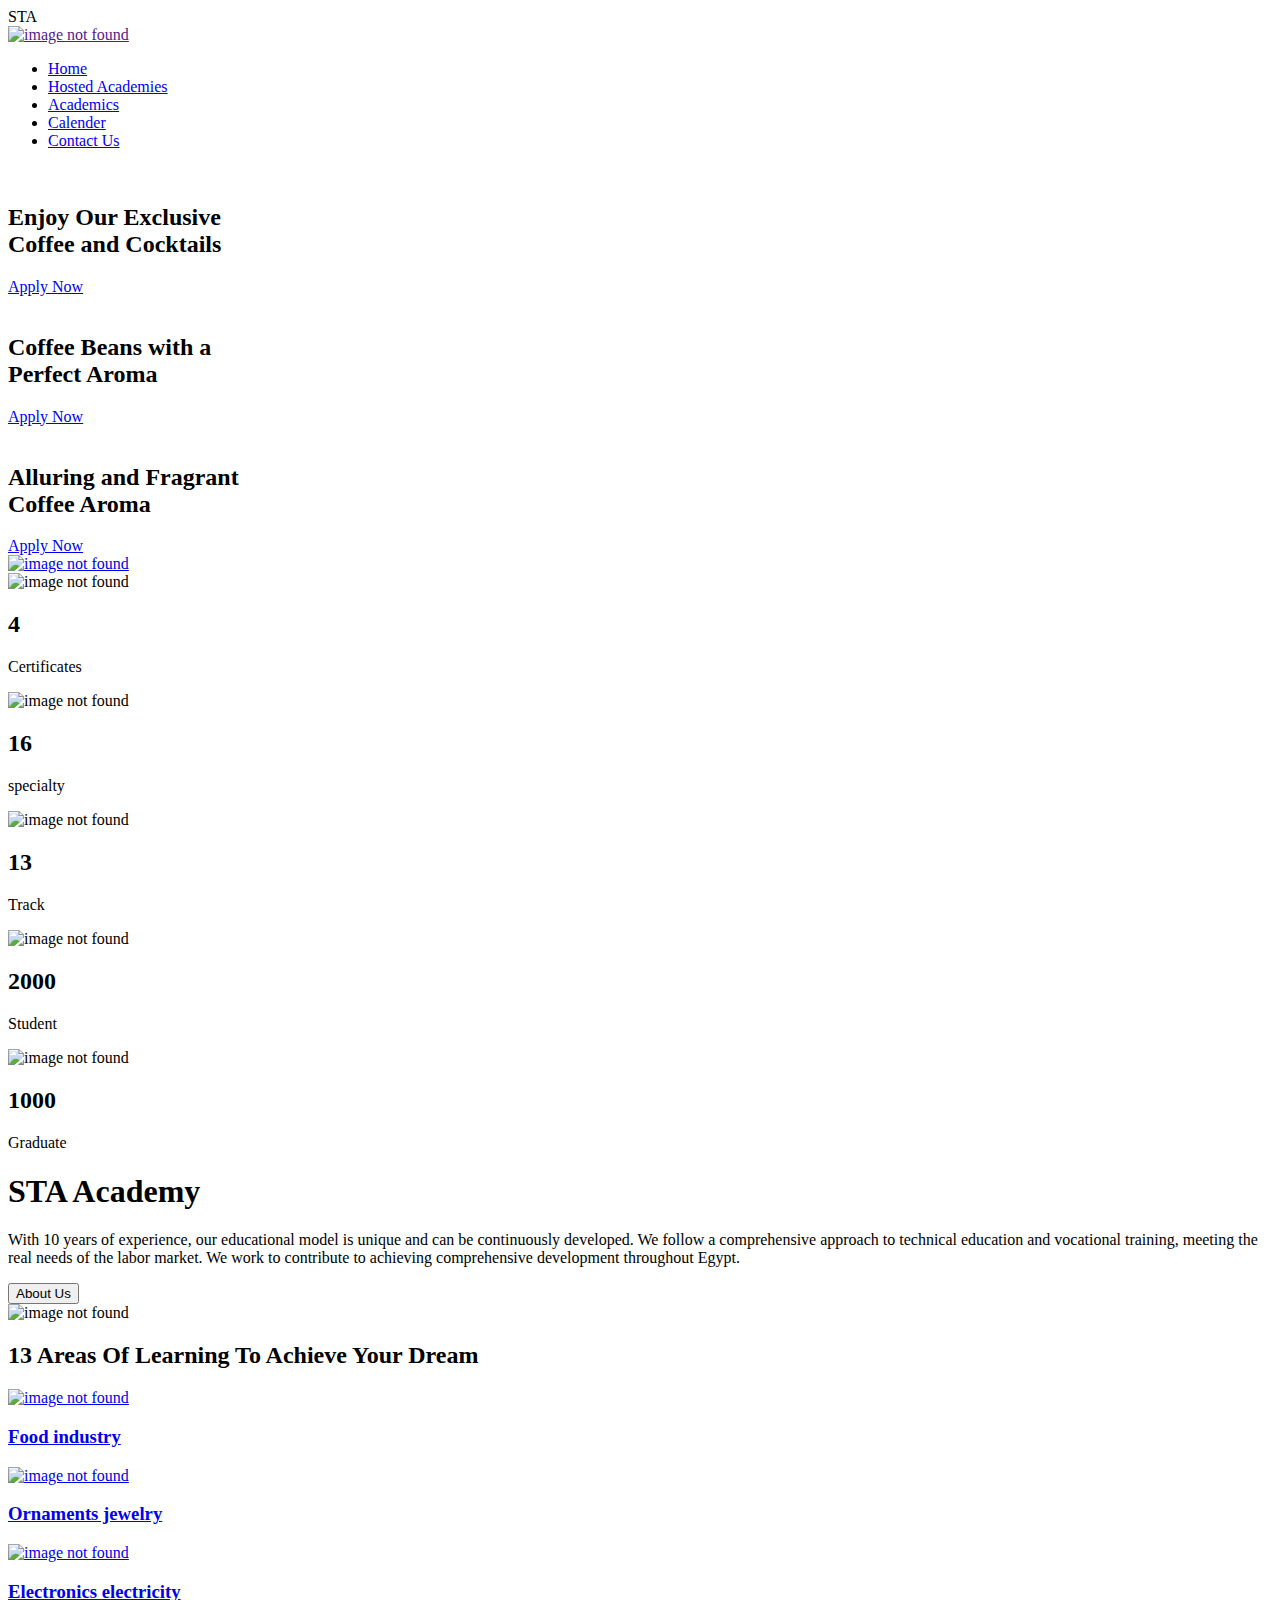
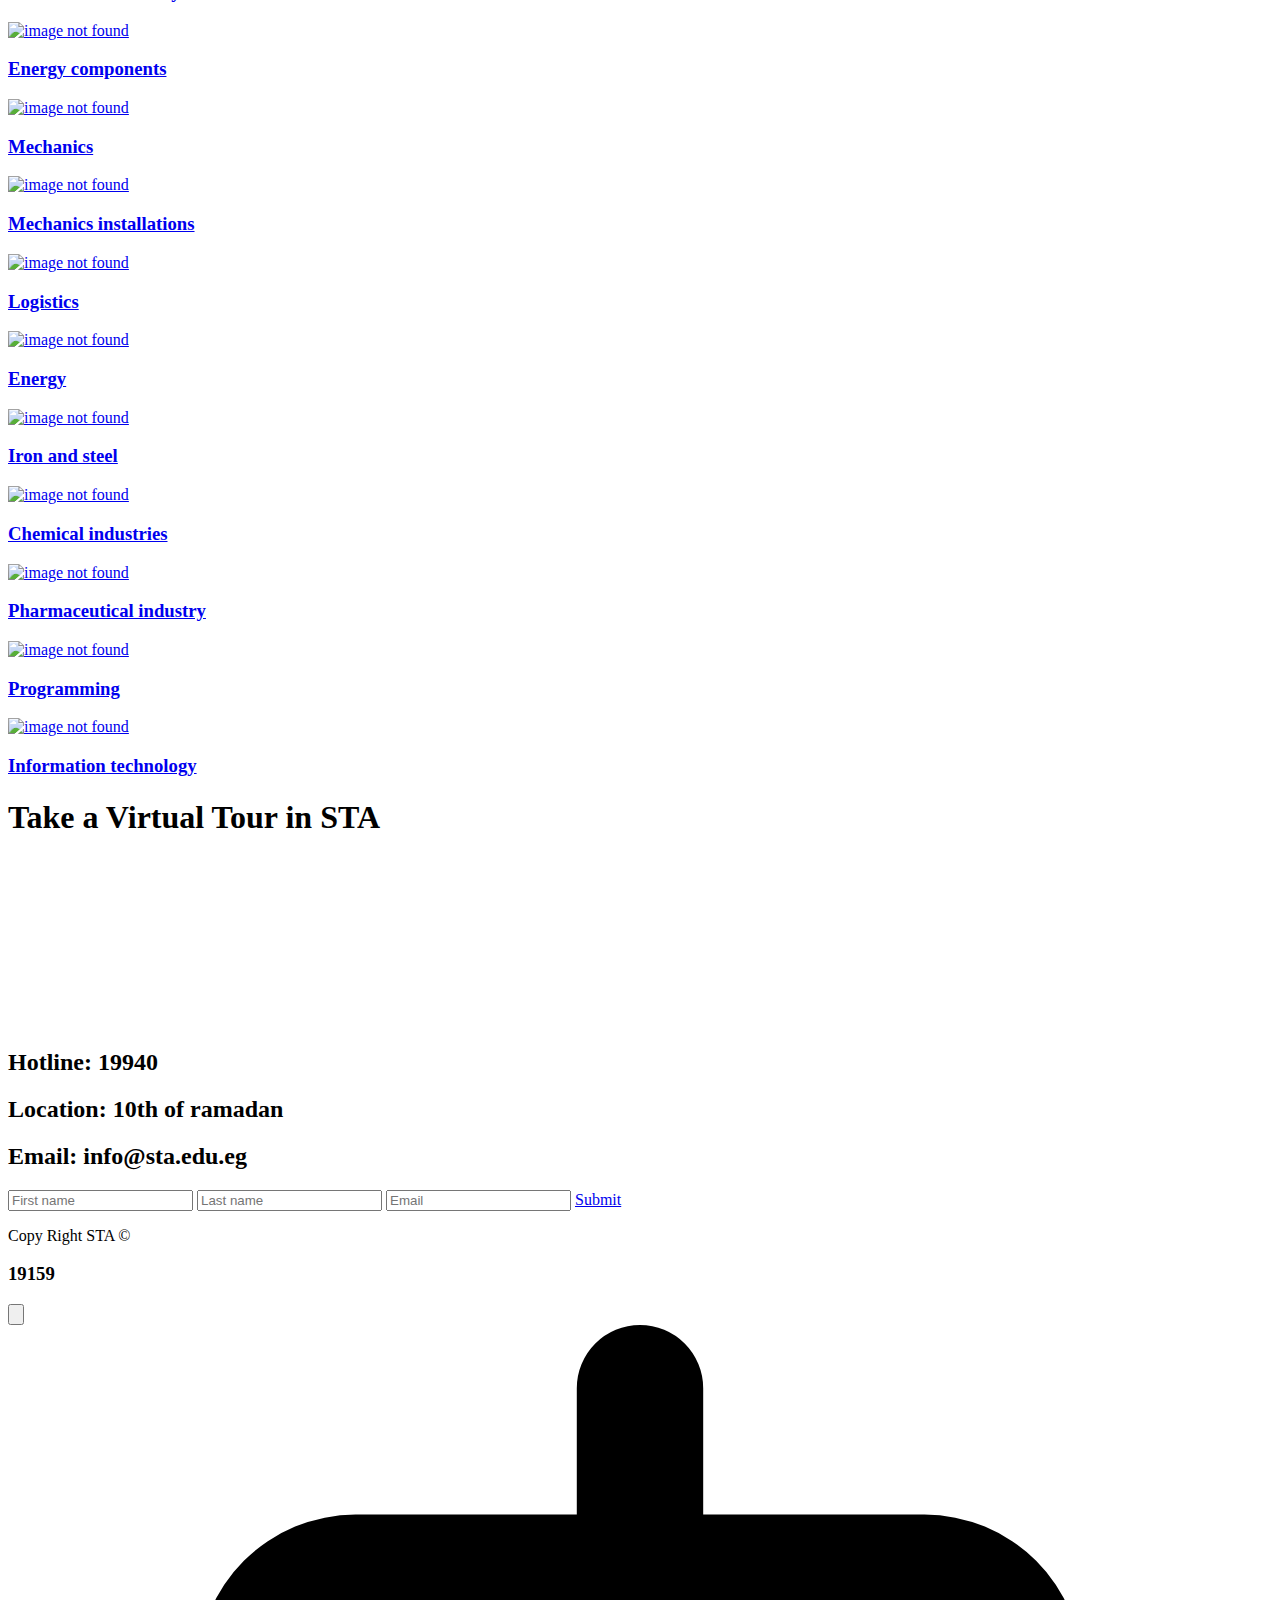
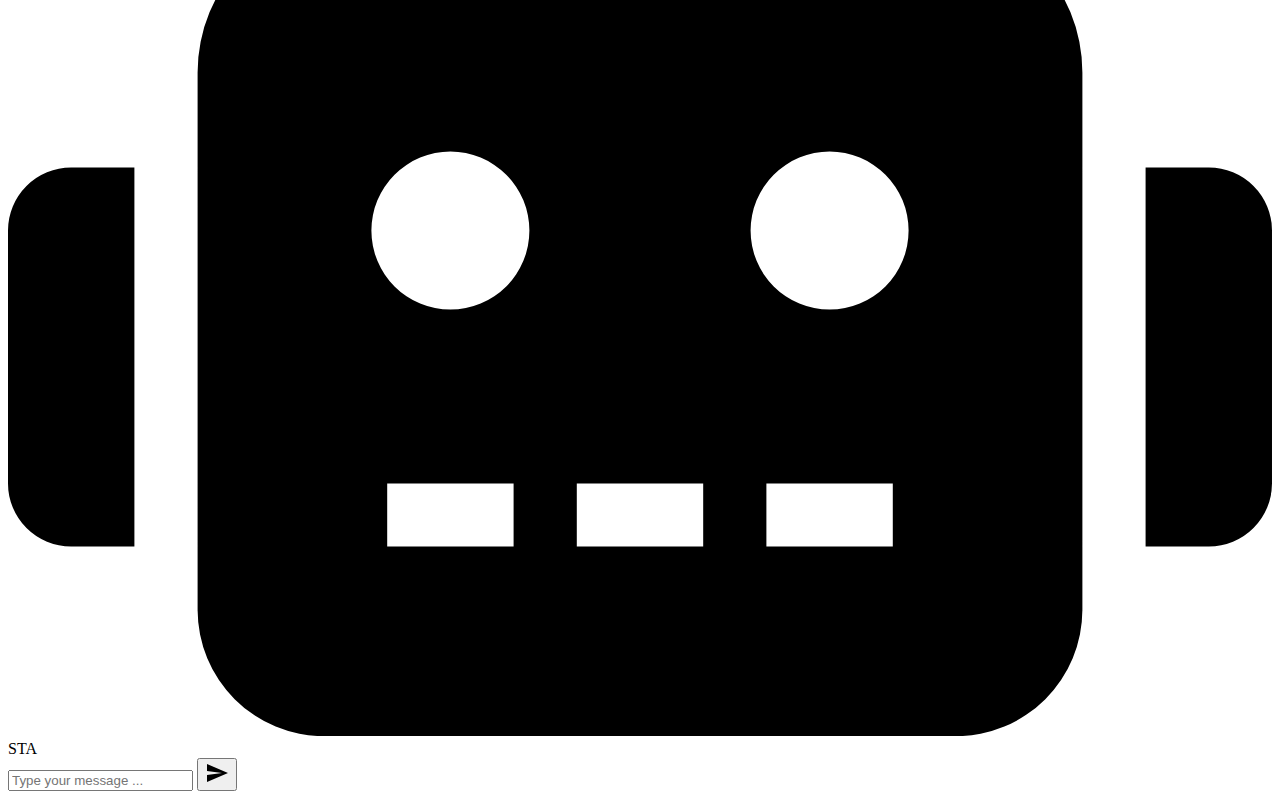
==== index.html @ 6e4a70c3 "Add files via upload" ====
<!DOCTYPE html>
<html lang="en">
  <head>
    <meta charset="UTF-8" />
    <meta name="viewport" content="width=device-width, initial-scale=1.0" />
    <title>STA | Academy</title>
    <link rel="stylesheet" href="assets/css/style.css" />
    <link
      rel="stylesheet"
      href="assets/vendor/bootstrap-icons/bootstrap-icons.css"
    />
    <link rel="stylesheet" href="assets/vendor/aos/aos.css" />
    <link rel="icon" href="assets/images/logoSTA.png" />
    <link rel="stylesheet" href="assets/css/swiper-bundle.min.css" />
    <link rel="stylesheet" href="assets/css/Home.css" />
  </head>
  <body>
    <div id="loader" class="loader">
      <div class="loader-animation">
        <div class="loader-text">STA</div>
      </div>
    </div>
    <!-- Start Nav -->
    <header>
      <div class="container">
        <nav>
          <div class="logo">
            <a href=""
              ><img src="assets/images/logo.png" alt="image not found"
            /></a>
          </div>
          <ul>
            <li><a href="index.html">Home</a></li>
            <li><a href="hostedAcademies.html">Hosted Academies</a></li>
            <li><a href="academics.html">Academics</a></li>
            <li><a href="calender.html">Calender</a></li>
            <li><a href="contact.html">Contact Us</a></li>
          </ul>
        </nav>
      </div>
    </header>
    <!-- End Nav -->

    <!-- Start Landing -->
    <section class="main swiper mySwiper" data-aos="fade-down">
      <div class="wrapper swiper-wrapper">
        <div class="slide swiper-slide" data-aos="zoom-in">
          <img
            src="assets/images/home/YouTube Video cover  .jpg"
            alt=""
            class="image"
          />
          <div class="image-data">
            <!-- <span class="text">Enjoy the finest coffee drinks.</span> -->
            <h2>
              Enjoy Our Exclusive <br />
              Coffee and Cocktails
            </h2>
            <a href="#" class="button">Apply Now</a>
          </div>
        </div>
        <div class="slide swiper-slide" data-aos="zoom-in">
          <img
            src="assets/images/home/YouTube Video cover  .jpg"
            alt=""
            class="image"
          />
          <div class="image-data">
            <!-- <span class="text">We really like what we do.</span> -->
            <h2>
              Coffee Beans with a <br />
              Perfect Aroma
            </h2>
            <a href="#" class="button">Apply Now</a>
          </div>
        </div>
        <div class="slide swiper-slide" data-aos="zoom-in">
          <img
            src="assets/images/home/YouTube Video cover  .jpg"
            alt=""
            class="image"
          />
          <div class="image-data">
            <!-- <span class="text">Making Our coffee with lover.</span> -->
            <h2>
              Alluring and Fragrant <br />
              Coffee Aroma
            </h2>
            <a href="#" class="button">Apply Now</a>
          </div>
        </div>
      </div>

      <div class="swiper-button-next nav-btn"></div>
      <div class="swiper-button-prev nav-btn"></div>
      <div class="swiper-pagination"></div>
    </section>
    <!-- End Landing -->

    <!-- Start success -->
    <div class="success">
      <div class="container">
        <div class="success-items">
          <div class="success-image" data-aos="fade-right">
            <a href="https://www.youtube.com/watch?v=7g03vifrdxI">
              <img
                src="assets/images/home/YouTube Video cover  .jpg"
                alt="image not found"
              />
              <i class="bi bi-play-circle-fill"></i>
            </a>
            
            
            
          </div>
          <div class="success-content" data-aos="fade-left">
            <div class="content">
                <img src="assets/images/home/medal.png" alt="image not found" />
                <h2 class="num ">4</h2>
                <!--- 4 -->
                <p>Certificates</p>
              </div>
              <div class="content">
                <img
                  src="assets/images/home/open-book.png"
                  alt="image not found"
                />
                <h2 class="num " data-goal="16">16</h2>
                <p>specialty</p>
              </div>
              <div class="content">
                <img
                  src="assets/images/home/industry.png"
                  alt="image not found"
                />
                <h2 class="num " data-goal="13">13</h2>
                <p>Track</p>
              </div>
              <div class="content">
                <img src="assets/images/home/student.png" alt="image not found" />
                <h2 class="num" data-goal="2000">2000</h2>
                <p>Student</p>
              </div>
              <div class="content">
                <img
                  src="assets/images/home/graduate.png"
                  alt="image not found"
                />
                <h2 class="num" data-goal="1000">1000</h2>
                <p>Graduate</p>
              </div>
          </div>
        </div>
      </div>
    </div>
    <!-- End success -->

    <!-- Start About -->
    <div class="about">
      <div class="container">
        <div class="about-items">
          <div class="about-content" data-aos="fade-right">
            <h1><span>STA </span>Academy</h1>
            <p>
              With 10 years of experience, our educational model is unique and
              can be continuously developed. We follow a comprehensive approach
              to technical education and vocational training, meeting the real
              needs of the labor market. We work to contribute to achieving
              comprehensive development throughout Egypt.
            </p>
            <button>About Us</button>
          </div>
          <img data-aos="fade-left" src="assets/images/home/about-image.jpg" alt="image not found" />
        </div>
      </div>
    </div>
    <!-- End About -->

    <!-- Start fields -->
    <div class="fields">
      <!-- <div class="heading"><h2>All you need to know about STA academics</h2></div> -->
      <h2>13 Areas Of Learning To Achieve Your Dream</h2>
      <div class="container">
        <div class="fields-content">
          <a class="link" href="departments.html" onclick="localStorage.setItem('Section','d01')">
            <div class="cards" id="01" data-aos="flip-left">
              <div class="image">
                <img src="assets/images/home/food.png" alt="image not found" />
              </div>
              <h3>Food industry</h3>
            </div>
          </a>
          <a class="link" href="departments.html" onclick="localStorage.setItem('Section','d02')">
            <div class="cards" data-aos="flip-up">
              <div class="image">
                <img src="assets/images/home/Jew.png" alt="image not found" />
              </div>
              <h3>Ornaments jewelry</h3>
            </div>
          </a>
          <a class="link" href="departments.html" onclick="localStorage.setItem('Section','d03')">
            <div class="cards" data-aos="flip-right">
              <div class="image">
                <img
                  src="assets/images/home/Electronic.png"
                  alt="image not found"
                />
              </div>
              <h3>Electronics electricity</h3>
            </div>
          </a>
          <a class="link" href="departments.html" onclick="localStorage.setItem('Section','d04')">
            <div class="cards" data-aos="flip-left">
              <div class="image">
                <img src="assets/images/home/Layer.png" alt="image not found" />
              </div>
              <h3>Energy components</h3>
            </div>
          </a>
          <a class="link" href="departments.html" onclick="localStorage.setItem('Section','d05')">
            <div class="cards" data-aos="flip-up">
              <div class="image">
                <img src="assets/images/home/mech.png" alt="image not found" />
              </div>
              <h3>Mechanics</h3>
            </div>
          </a>
          <a class="link" href="departments.html" onclick="localStorage.setItem('Section','d06')">
            <div class="cards" data-aos="flip-right">
              <div class="image">
                <img
                  src="assets/images/home/layer2.png"
                  alt="image not found"
                />
              </div>
              <h3>Mechanics installations</h3>
            </div>
          </a>
          <a class="link" href="departments.html" onclick="localStorage.setItem('Section','d07')">
            <div class="cards" data-aos="flip-left">
              <div class="image">
                <img
                  src="assets/images/home/Logistics.png"
                  alt="image not found"
                />
              </div>
              <h3>Logistics</h3>
            </div>
          </a>
          <a class="link" href="departments.html" onclick="localStorage.setItem('Section','d08')">
            <div class="cards" data-aos="flip-up">
              <div class="image">
                <img src="assets/images/home/Power.png" alt="image not found" />
              </div>
              <h3>Energy</h3>
            </div>
          </a>
          <a class="link" href="departments.html" onclick="localStorage.setItem('Section','d09')">
            <div class="cards" data-aos="flip-right">
              <div class="image">
                <img src="assets/images/home/steel.png" alt="image not found" />
              </div>
              <h3>Iron and steel</h3>
            </div>
          </a>
          <a class="link" href="departments.html" onclick="localStorage.setItem('Section','d10')">
            <div class="cards" data-aos="flip-left">
              <div class="image">
                <img src="assets/images/home/Chim.png" alt="image not found" />
              </div>
              <h3>Chemical industries</h3>
            </div>
          </a>
          <a class="link" href="departments.html" onclick="localStorage.setItem('Section','d11')">
            <div class="cards" data-aos="flip-up">
              <div class="image">
                <img src="assets/images/home/pharm.png" alt="image not found" />
              </div>
              <h3>Pharmaceutical industry</h3>
            </div>
          </a>
          <a class="link" href="departments.html" onclick="localStorage.setItem('Section','d12')">
            <div class="cards" data-aos="flip-right">
              <div class="image">
                <img
                  src="assets/images/home/Software.png"
                  alt="image not found"
                />
              </div>
              <h3>Programming</h3>
            </div>
          </a>
          <a class="link" href="departments.html" onclick="localStorage.setItem('Section','d13')">
            <div class="cards" data-aos="flip-up">
              <div class="image">
                <img src="assets/images/home/IT.png" alt="image not found" />
              </div>
              <h3>Information technology</h3>
            </div>
          </a>
        </div>
      </div>
    </div>
    <!-- End fields -->

    <!-- Start Virtual Tour -->
    <div class="vt" data-aos="zoom-in">
      <h1>Take a Virtual Tour in <span>STA </span></h1>
      <iframe src="https://stavirtualtour.netlify.app" frameborder="0"></iframe>
    </div>
    <!-- End Virtual Tour -->

    <!-- Footer -->
    <footer>
      <!-- Start Footer -->
      <div class="start-footer">
        <div class="footer-logo">
          <img src="assets/images/logo.png" alt="" />
        </div>
        <div class="footer-details">
          <div class="phone">
            <i class="fa-solid fa-phone"></i>
            <h2><b>Hotline:</b> 19940</h2>
          </div>
          <div class="location">
            <i class="fa-solid fa-location-dot"></i>
            <h2><b>Location:</b> 10th of ramadan</h2>
          </div>
          <div class="Email">
            <i class="fa-solid fa-envelope"></i>
            <h2><b>Email:</b> info@sta.edu.eg</h2>
          </div>
        </div>
        <!-------------------- -->
        <div class="footer-contact">
          <input type="text" placeholder="First name" />
          <input type="text" placeholder="Last name" />
          <input type="text" placeholder="Email" />
          <a href="#">Submit</a>
        </div>
      </div>
      <!-- End OF Footer -->
      <div class="end-footer">
        <div class="sub-footer">
          <div class="footer-social">
            <i class="fa-brands fa-facebook"></i>
            <i class="fa-brands fa-instagram"></i>
          </div>
          <p>Copy Right STA ©</p>
          <div class="footer-phone">
            <h3>19159</h3>
            <i class="fa-solid fa-phone"></i>
          </div>
        </div>
      </div>
      <!-- Footer -->
    </footer>
    
    
    <!-- Chatbot -->
    <div id="chatbot" class="main-card collapsed">
        <button id="chatbot_toggle">
          <svg xmlns="http://www.w3.org/2000/svg"  viewBox="0 0 24 24" fill="currentColor"><path d="M0 0h24v24H0V0z" fill="none"/><path d="M15 4v7H5.17l-.59.59-.58.58V4h11m1-2H3c-.55 0-1 .45-1 1v14l4-4h10c.55 0 1-.45 1-1V3c0-.55-.45-1-1-1zm5 4h-2v9H6v2c0 .55.45 1 1 1h11l4 4V7c0-.55-.45-1-1-1z"/></svg>
            <svg xmlns="http://www.w3.org/2000/svg" viewBox="0 0 24 24" fill="currentColor" style="display:none"><path d="M0 0h24v24H0V0z" fill="none"/><path d="M19 6.41L17.59 5 12 10.59 6.41 5 5 6.41 10.59 12 5 17.59 6.41 19 12 13.41 17.59 19 19 17.59 13.41 12 19 6.41z"/></svg>
      </svg>
        </button>
        <div class="main-title">
          <div>
            <svg viewBox="0 0 640 512" title="robot">
              <path fill="currentColor" d="M32,224H64V416H32A31.96166,31.96166,0,0,1,0,384V256A31.96166,31.96166,0,0,1,32,224Zm512-48V448a64.06328,64.06328,0,0,1-64,64H160a64.06328,64.06328,0,0,1-64-64V176a79.974,79.974,0,0,1,80-80H288V32a32,32,0,0,1,64,0V96H464A79.974,79.974,0,0,1,544,176ZM264,256a40,40,0,1,0-40,40A39.997,39.997,0,0,0,264,256Zm-8,128H192v32h64Zm96,0H288v32h64ZM456,256a40,40,0,1,0-40,40A39.997,39.997,0,0,0,456,256Zm-8,128H384v32h64ZM640,256V384a31.96166,31.96166,0,0,1-32,32H576V224h32A31.96166,31.96166,0,0,1,640,256Z" />
            </svg>
          </div>
          <span>STA</span>
      
        </div>
        <div class="chat-area" id="message-box">
        </div>
        <div class="line"></div>
        <div class="input-div">
          <input class="input-message" name="message" type="text" id="message" placeholder="Type your message ..." />
          <button class="input-send" onclick="send()">
            <svg style="width:24px;height:24px">
              <path d="M2,21L23,12L2,3V10L17,12L2,14V21Z" />
            </svg>
          </button>
        </div>
      </div>
      <!-- Chatbot -->




    <!-- Swiper JS -->
    <script src="assets/js/swiper-bundle.min.js"></script>
    <!-- Call JS -->
    <script src="assets/vendor/aos/aos.js"></script>
    <script src="assets/js/main.js"></script>
    <script src="assets/js/Home.js"></script>
    <!-- Call JS -->
  </body>
</html>
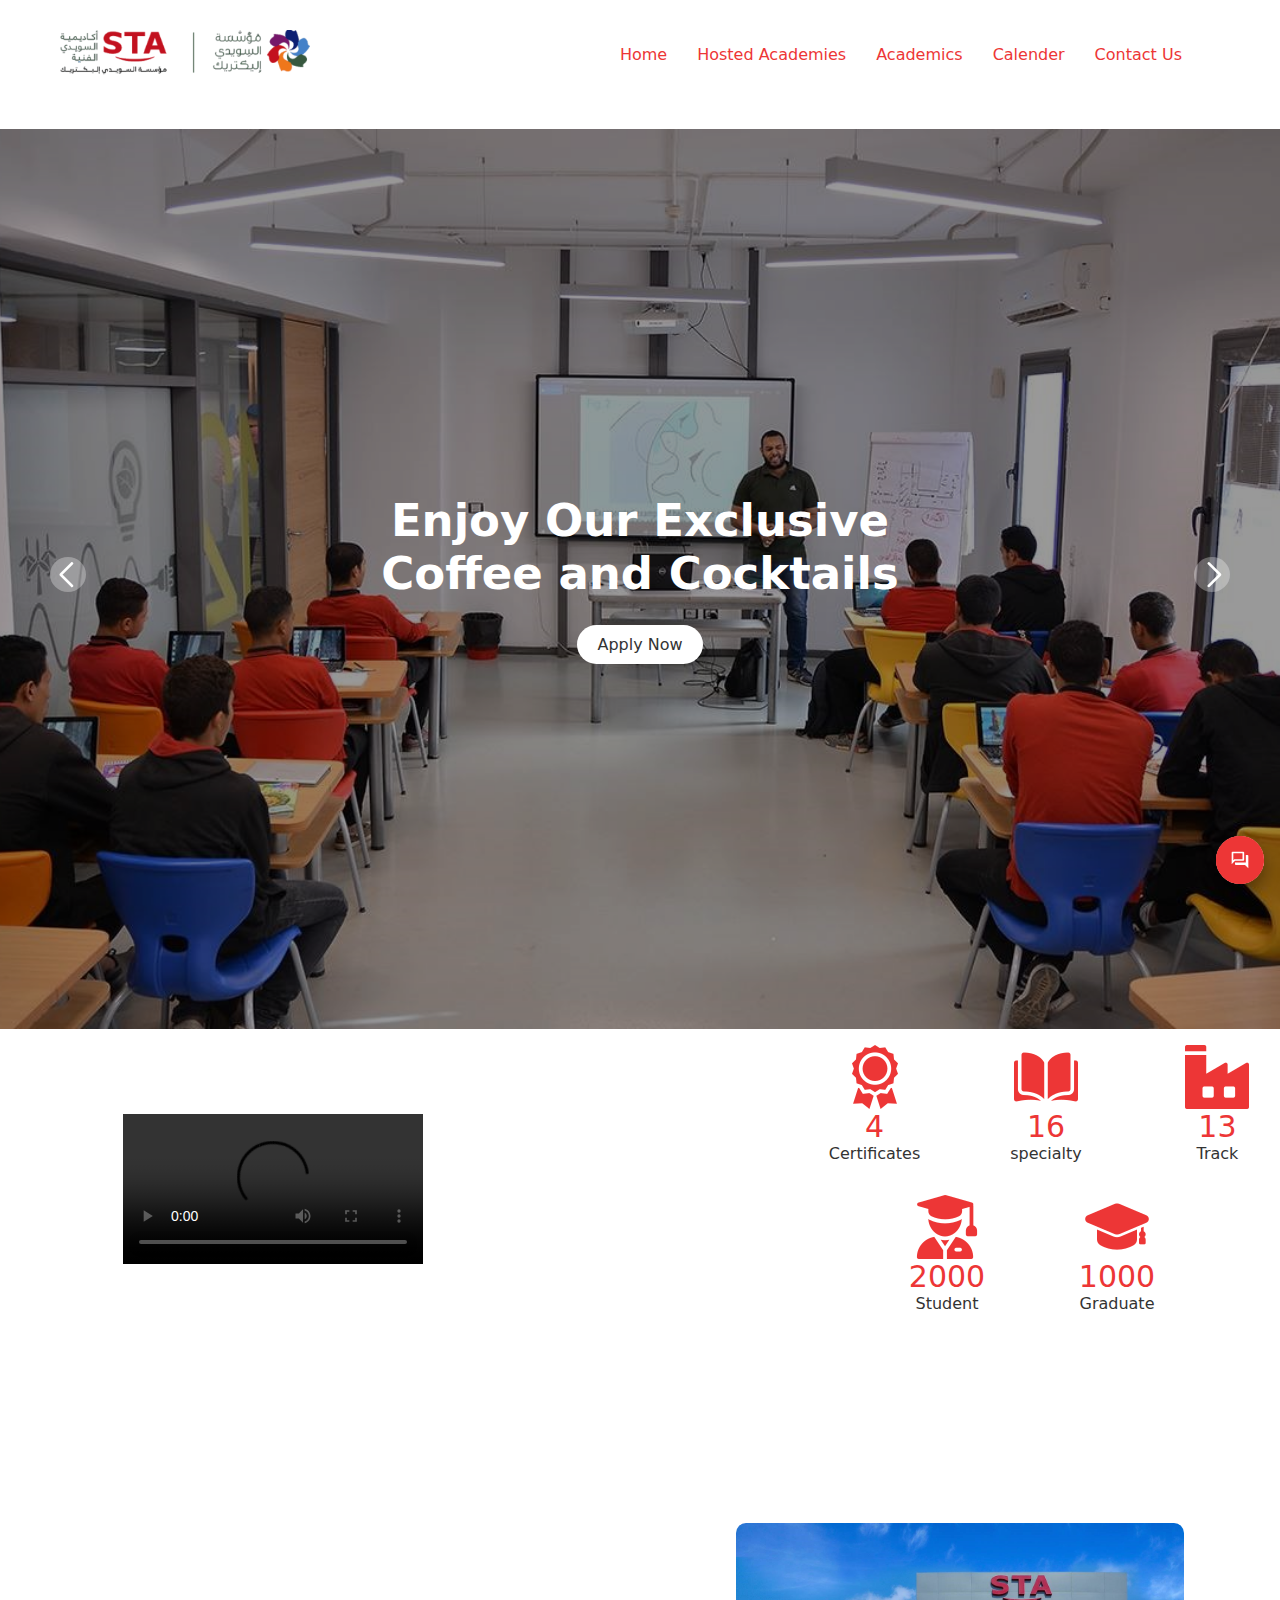
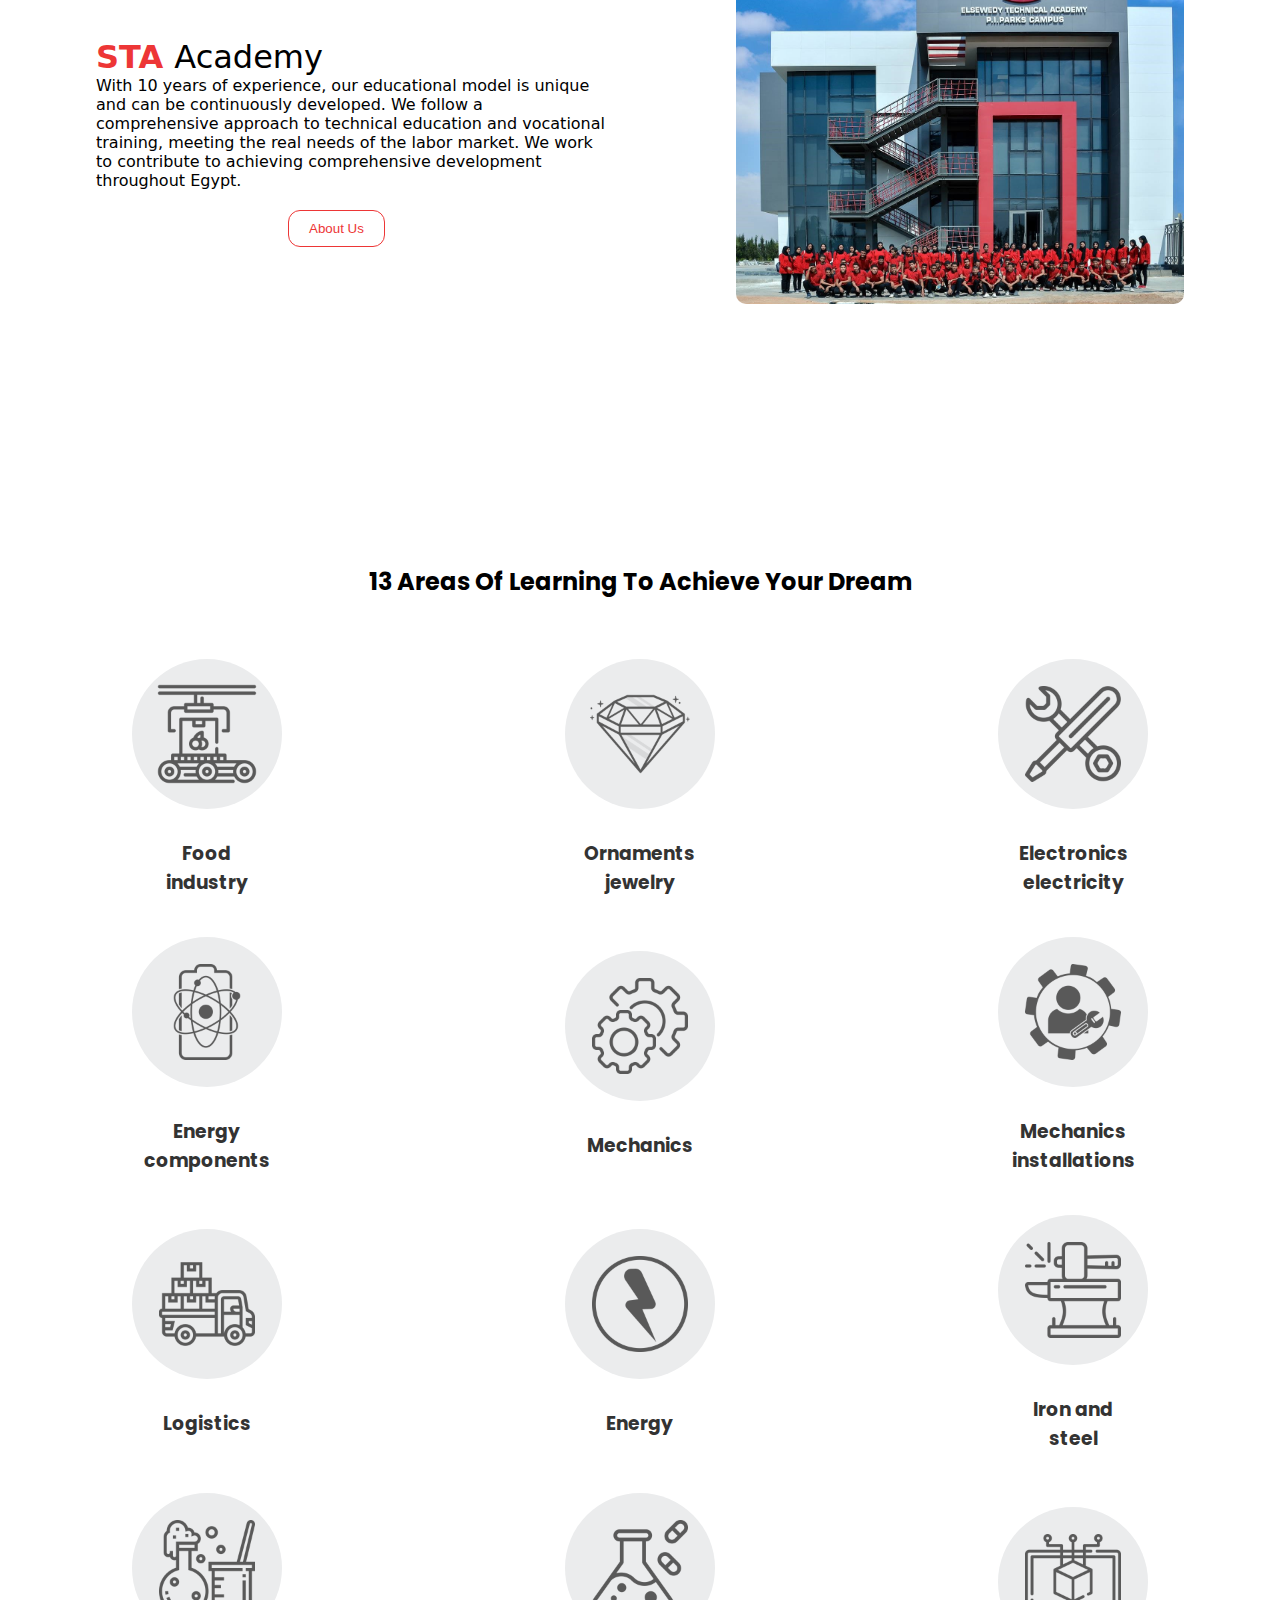
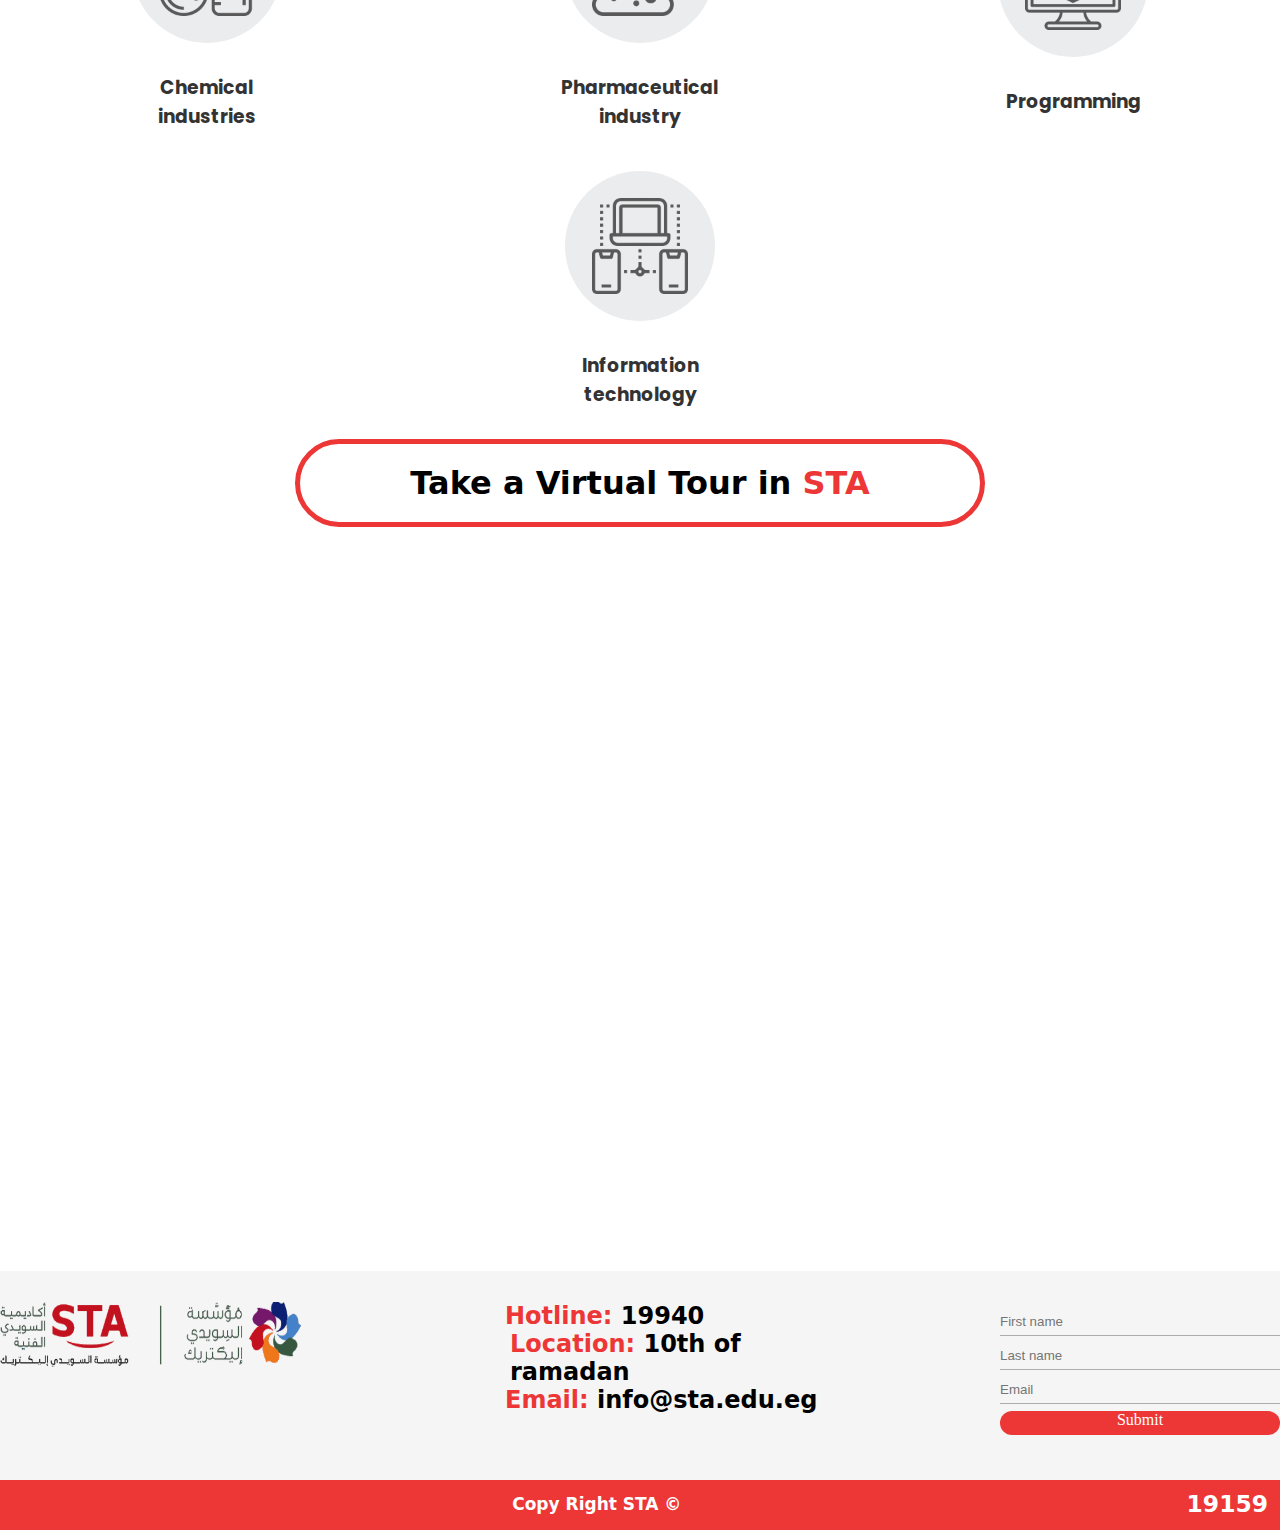
==== commit 989259b7: "Add files via upload" ====
--- a/index.html
+++ b/index.html
@@ -25,8 +25,7 @@
       <div class="container">
         <nav>
           <div class="logo">
-            <a href=""
-              ><img src="assets/images/logo.png" alt="image not found"
+            <a href="index.html"><img src="assets/images/logo.png" alt="image not found"
             /></a>
           </div>
           <ul>
@@ -102,12 +101,11 @@
       <div class="container">
         <div class="success-items">
           <div class="success-image" data-aos="fade-right">
-            <a href="https://www.youtube.com/watch?v=7g03vifrdxI">
-              <img
-                src="assets/images/home/YouTube Video cover  .jpg"
-                alt="image not found"
-              />
-              <i class="bi bi-play-circle-fill"></i>
+            <a href="https://www.youtube.com/watch?v=7g03vifrdxI" target="_blank">
+              <video autoplay controls >
+                <source src="assets/video/STA-Elsewedy Technical Academy (English).mp4"/>
+              </video>
+              <!-- <i class="bi bi-play-circle-fill"></i> -->
             </a>
             
             
@@ -116,7 +114,7 @@
           <div class="success-content" data-aos="fade-left">
             <div class="content">
                 <img src="assets/images/home/medal.png" alt="image not found" />
-                <h2 class="num ">4</h2>
+                <h2 class="num " data-goal="4">4</h2>
                 <!--- 4 -->
                 <p>Certificates</p>
               </div>
--- a/assets/css/style.css
+++ b/assets/css/style.css
@@ -0,0 +1,753 @@
+@import url('https://fonts.googleapis.com/css2?family=Poppins:wght@300;400;500;700&display=swap');
+*{
+    padding: 0;
+    margin: 0;
+}
+
+/* Loader */
+.loader {
+  display: flex;
+  align-items: center;
+  justify-content: center;
+  position: fixed;
+  top: 0;
+  left: 0;
+  width: 100%;
+  height: 100%;
+  background-color: #FFF;
+  z-index: 9999;
+}
+
+.loader-animation {
+  display: flex;
+  width: 80px;
+  height: 80px;
+  border-radius: 50%;
+  animation: pulse 1.5s infinite;
+  justify-content: center;
+  flex-direction: row;
+  flex-wrap: nowrap;
+}
+
+
+.loader-text {
+  color: #ed3636;
+  font-size: 30px;
+  margin-top: 25%;
+}
+
+@keyframes pulse {
+  0% {
+    box-shadow: -20px -20px 0 4px #fff, 0 0 0 6px #ed3636;
+    transform: scale(0.8);
+    opacity: 0.7;
+  }
+  25% {
+    box-shadow: 20px -20px 0 4px #fff, 0 0 0 6px #ed3636;
+    }
+  50% {
+    box-shadow: 20px 20px 0 4px #fff, 0 0 0 6px #ed3636;
+    transform: scale(1);
+    opacity: 1;
+  }
+  75% {
+    box-shadow: -20px 20px 0 4px #fff, 0 0 0 6px #ed3636;
+  }
+  100% {
+    box-shadow: -20px -20px 0 4px #fff, 0 0 0 6px #ed3636;
+    transform: scale(0.8);
+    opacity: 0.7;
+  }
+}
+
+
+body{
+    font-family: system-ui;
+}
+header {
+    background-color: #fff;
+
+}
+nav{
+    display: flex;
+    justify-content: space-between;
+    align-items: center;
+    padding: 30px 60px;
+    flex-direction: row;
+    width: 90%;
+}  
+section {
+  margin: 20px auto;
+}
+nav img{
+    width: 250px;
+}
+ul{
+    list-style: none;
+    display: flex;
+}
+ul li {
+    padding-right: 30px;
+}
+ul li a{
+    text-decoration: none;
+    color: #ed3636;
+    font-size: 16px;
+    font-weight: 500;
+}
+nav button {
+    border: 1px solid #ed3636;
+    outline: none;
+    padding: 10px 20px;
+    background-color: transparent;
+    color: #ed3636;
+    border-radius: 12px;
+    transition: 0.3s;
+}
+nav button:hover{
+    background-color: #ed3636;
+    color: #fff;
+    border-color: none;
+    cursor: pointer;
+}
+
+.success-items{
+    display: flex;
+    justify-content: center;
+    align-items: center;
+}
+.success-image {
+    width: 40%;
+    display: flex;
+    justify-content: center;
+    align-items: center;
+    margin-top: 170px;
+    margin-right: 250px;
+}
+.success-image img{
+    width: 100%;
+}
+.success-content{
+    position: relative;
+    display: grid;
+    grid-template-columns: repeat(3 , 1fr);
+    gap: 30px;
+    justify-content: center;
+    text-align: center;
+}
+.success-content .content:nth-child(5) {
+    position: absolute;
+    top: 150px;   
+    left: 250px;
+  }
+.success-content .content:nth-child(4) {
+    position: absolute;
+    top: 150px;
+    left: 80px;
+  }
+.success-content .content{
+    display: flex;
+    flex-direction: column;
+    align-items: center;
+    justify-content: center;
+    margin-left: 50px;
+}
+
+.success-content h2{
+    font-size: 30px;
+    color:#ed3636;
+    font-weight: 400;
+}
+.success-content p {
+    color: #333;
+}
+.about-items{
+    display: flex;
+    justify-content: center;
+    align-items: center;
+    min-height: 100vh;
+    width: 100%;
+}
+.special-heading h2{
+    padding-top: 30px;
+    color: #ebeced;
+    font-size: 100px;
+    text-align: center;
+    font-weight: 800;
+    letter-spacing: -3px;
+    margin: 0;
+}
+.about-content{
+    width: 50%;
+    position: relative;
+}
+.about-content h1 span{
+    color: #ed3636;
+    font-weight: bold
+}
+.about-content h1{
+    font-weight: 400;
+}
+.about-content p{
+    display: flex;
+    flex-wrap: wrap;
+    width: 80%;
+}
+.about-content button{
+    border: 1px solid #ed3636;
+    outline: none;
+    padding: 10px 20px;
+    background-color: transparent;
+    color: #ed3636;
+    border-radius: 12px;
+    transition: 0.3s;
+    margin-top: 20px;
+    position: absolute;
+    top: 100%;
+    left: 30%;
+}
+.about-content button:hover{
+    background-color: #ed3636;
+    color: #fff;
+    border-color: none;
+    cursor: pointer;
+}
+
+.about-items img{
+    width: 35%;
+    border-radius: 10px;
+}
+
+.virtual {
+    padding-top: 60px;
+}
+.virtual-items{
+    display: flex;
+    flex-direction: column;
+    justify-content: center;
+    align-items: center;
+}
+.virtual-items video{
+    height: 50%;
+    width: 100%;
+}
+.virtual-items button{
+    margin-top: 50px;
+    outline: none;
+    border: none;
+    background-color: #ed3636;
+    color: #ebeced;
+    border-radius: 25px;
+    padding: 15px 30px;
+    font-size: 25px ;
+    font-weight: 500;
+}
+.virtual-items button:hover{
+    letter-spacing: 1px;
+    cursor: pointer;
+    transition: 0.3s all;
+}
+
+
+
+:root {
+    --numDays: 5;
+    --numHours: 10;
+    --timeHeight: 60px;
+    --calBgColor: #f36e6e;
+    --eventBorderColor: #f2d3d8;
+    --eventColor1: #ffd6d1;
+    --eventColor2: #fafaa3;
+    --eventColor3: #e2f8ff;
+    --eventColor4: #d1ffe6;
+  }
+  
+  .calendar {
+    display: grid;
+    gap: 10px;
+    grid-template-columns: auto 1fr;
+    margin: 2rem;
+  }
+  
+  .timeline {
+    display: grid;
+    grid-template-rows: repeat(var(--numHours), var(--timeHeight));
+    color: #ed3636;
+  }
+  
+  .days {
+    display: grid;
+    grid-column: 2;
+    gap: 5px;
+    grid-template-columns: repeat(auto-fit, minmax(150px, 1fr));
+  }
+  .events {
+    display: grid;
+    grid-template-rows: repeat(var(--numHours), var(--timeHeight));
+    border-radius: 5px;
+    background: var(--calBgColor);
+  }
+  
+  .start-10 {
+    grid-row-start: 2;
+  }
+  
+  .start-12 {
+    grid-row-start: 4;
+  }
+  
+  .start-1 {
+    grid-row-start: 5;
+  }
+  
+  .start-2 {
+    grid-row-start: 6;
+  }
+  
+  .end-12 {
+    grid-row-end: 4;
+  }
+  
+  .end-1 {
+    grid-row-end: 5;
+  }
+  
+  .end-3 {
+    grid-row-end: 7;
+  }
+  
+  .end-4 {
+    grid-row-end: 8;
+  }
+  
+  .end-5 {
+    grid-row-end: 9;
+  }
+  
+  
+  .title {
+    font-weight: 600;
+    margin-bottom: 0.25rem;
+  }
+  
+  .event {
+    border: 1px solid var(--eventBorderColor);
+    border-radius: 5px;
+    padding: 0.5rem;
+    margin: 0 0.5rem;
+    background: white;
+  }
+  
+  .space,
+  .date {
+    height: 60px
+  }
+  
+  
+  body {
+    font-family: system-ui, sans-serif;
+  }
+  
+  .corp-fi {
+    background: var(--eventColor1);
+  }
+  
+  .ent-law {
+    background: var(--eventColor2);
+  }
+  
+  .writing {
+    background: var(--eventColor3);
+  }
+  
+  .securities {
+    background: var(--eventColor4);
+  }
+  
+  .date {
+    display: flex;
+    gap: 1em;
+  }
+  .date p{
+    color: #333;
+  }
+  .date p:last-child{
+    color: #ed3636;
+  }
+  .date-num {
+    font-size: 3rem;
+    font-weight: 600;
+    display: inline;
+  }
+  
+  .date-day {
+    display: inline;
+    font-size: 3rem;
+    font-weight: 100;
+  }
+
+
+
+
+
+
+
+
+
+
+
+
+  
+
+  
+
+/*------------------------------ Footer -----------------------*/
+footer {
+  background: whitesmoke;
+  padding: 20px 0px 0px;
+  /* border-top: 2px solid #ed3636; */
+}
+
+.start-footer{
+  display: flex;
+  justify-content: center;
+  width: 100%;
+  height: 133px;
+  margin-top: 11px ;
+  padding-bottom: 25px;
+}
+
+
+.footer-details{
+/* margin-left: 16px; */
+margin-left: 15%;
+}
+
+.footer-logo{
+display: flex;
+flex-direction: column;
+}
+/* -------- Phone-------------- */
+.phone{
+display: flex;
+align-items: center;
+}
+
+.phone h2 b {
+color: #ed3636;
+}
+
+.footer-details i.fa-solid.fa-phone{
+font-size: 21px;
+color: #ed3636;
+margin-left: 6px;
+margin-right: 6px;
+}
+
+/* ----------Location ------------ */
+.location{
+display: flex;
+align-items: center;
+}
+
+.location h2 b {
+color: #ed3636;
+}
+
+.footer-details i.fa-solid.fa-location-dot{
+font-size: 21px;
+color: #ed3636;
+margin-left: 6px;
+margin-right: 11px;
+}
+/* ----------Contact------------ */
+.footer-contact{
+  display: flex;
+  flex-direction: column;
+  justify-content: space-evenly;
+  margin-left: 13%;
+}
+.footer-contact input{
+  outline: none;
+  border: none;
+  width: 280px;
+  height: 31px;
+  border-bottom: 0.1px solid #b1acac;
+  transition: 0.3s;
+  margin-top: 6px;
+  background: none;
+}
+.footer-contact input:focus{
+  border-bottom: #ed3636 solid 1px;
+}
+/* ---------------------- */
+
+/* ----------Submit Button------------ */
+.footer-contact a{
+text-decoration: none;
+color: white;
+width: 100%;
+background: #ed3636;
+text-align: center;
+height: 27px;
+font-family: cursive;
+border-radius: 50px;
+margin-top: 7px;
+}
+/* -------------------------Email---------------------------- */
+
+.Email{
+display: flex;
+align-items: center;
+}
+
+.Email h2 b {
+color: #ed3636;
+}
+
+.footer-details i.fa-solid.fa-envelope{
+font-size: 21px;
+color: #ed3636;
+margin-left: 6px;
+margin-right: 6px;
+}
+
+/* ----------- Logo ----------- */
+
+.footer-logo img{
+width: 301px;
+height: 66px;
+}
+.footer-logo h1{
+  text-align: center;
+  margin-top: 6px;
+  color: #ed3636;
+}
+/* End Footer */
+.end-footer{
+  width: 100%;
+  height: 30px;
+  background: #ed3636;
+  color: white;
+  font-size: 20px;
+  margin-top: 20px;
+  padding: 10px 0;
+}
+
+.sub-footer{
+  display: flex;
+  justify-content: space-between;
+  align-items: center ;
+}
+
+.footer-phone{
+display: flex;
+align-items: baseline;
+}
+
+i.fa-solid.fa-phone{
+margin-left: 6px;
+margin-right: 6px;
+}
+
+.footer-social{
+margin-left: 7px;
+font-size: 22px;
+}
+
+i.fa-brands.fa-facebook:hover{
+  font-size: 25px;
+  font-weight: 900;
+  transition: 0.5s;
+}
+
+i.fa-brands.fa-instagram:hover{
+font-size: 25px;
+font-weight: 900;
+transition: 0.5s;
+}
+
+.end-footer p {
+font-size: 17px;
+font-family: revert-layer;
+font-weight: 700;
+}
+/* Footer */
+
+
+/* Chatbot */
+
+
+@media (min-width: 450px) {
+  .main-card {
+    width: 96%;
+    max-width: 400px;
+    height: calc(100% - 32px) !important;
+    border-radius: 8px !important;
+    max-height: 600px;
+  margin: 16px!important;
+  }
+}
+
+.collapsed {
+  width: 48px !important;
+  height: 48px !important;
+  border-radius: 24px !important;
+  margin: 16px!important;
+}
+
+.main-card {
+  background: white;
+  color: white;
+  width: 100%;
+  height: 100%;
+  margin: 0px;
+  border-radius: 0px;
+  display: flex;
+  flex-direction: column;
+  overflow: hidden;
+  right: 0;
+  bottom: 0;
+  position: fixed;
+  z-index: 1;
+  transition: all 0.5s;
+  box-shadow: 0 10px 16px 0 rgba(0, 0, 0, 0.2),0 6px 20px 0 rgba(0, 0, 0, 0.19);
+}
+#chatbot_toggle {
+position: absolute;
+right: 0;
+border: none;
+height: 48px;
+width: 48px;
+background: #ed3636;
+padding: 14px;
+color:white;
+
+}
+#chatbot_toggle:hover {
+background: #FFFFFF;
+color: #333;
+}
+.line {
+height: 1px;
+background-color: #ed3636;
+width: 100%;
+opacity: 0.2;
+}
+.main-title {
+background-color: #ed3636;
+font-size: large;
+font-weight: bold;
+display: flex;
+height: 48px;
+}
+.main-title>div{
+height:48px;
+width:48px;
+display:flex;
+margin-left:8px;
+}
+.main-title svg {
+height: 24px;
+margin: auto;
+}
+.main-title > span {
+margin: auto auto auto 8px;
+}
+.chat-area {
+flex-grow: 1;
+overflow: auto;
+border-radius: 8px;
+padding: 16px;
+display: flex;
+flex-direction: column;
+}
+.input-message {
+padding: 8px 48px 8px 16px;
+flex-grow: 1;
+border: none;
+}
+.input-message:focus {
+outline: none;
+}
+.input-div {
+height: 48px;
+display: flex;
+}
+
+.input-send {
+background: transparent;
+width: 48px;
+height: 48px;
+right: 0%;
+border: none;
+cursor: pointer;
+}
+.input-send:hover {
+background: lavender;
+}
+.input-send svg {
+fill: #ed3636;
+margin: 11px 8px;
+}
+.chat-message-div {
+display: flex;
+}
+
+.chat-message-sent {
+background-color: white;
+margin: 8px 16px 8px 64px;
+padding: 8px 16px;
+animation-name: fadeIn;
+animation-iteration-count: 1;
+animation-timing-function: ease-in;
+animation-duration: 100ms;
+color: black;
+border-radius: 8px 8px 2px 8px;
+background-color: lavender;
+}
+
+.chat-message-received {
+background-color: white;
+margin: 8px 64px 8px 16px;
+padding: 8px 16px;
+animation-name: fadeIn;
+animation-iteration-count: 1;
+animation-timing-function: ease-in;
+animation-duration: 100ms;
+color: black;
+border-radius: 8px 8px 8px 2px;
+background-color: lavender;
+}
+
+@keyframes fadeIn {
+from {
+opacity: 0;
+}
+
+to {
+opacity: 1;
+}
+}
+
+::-webkit-scrollbar {
+width: 10px;
+}
+::-webkit-scrollbar-track {
+background: #f1f1f1;
+}
+
+::-webkit-scrollbar-thumb {
+background: #ed3636;
+}
+
+::-webkit-scrollbar-thumb:hover {
+background: #555;
+}
+
+/* Chatbot */
+
+
+
+
+
--- a/assets/css/Home.css
+++ b/assets/css/Home.css
@@ -0,0 +1,380 @@
+* {
+  padding: 0;
+  margin: 0;
+  scroll-behavior: smooth;
+}
+body {
+  font-family: system-ui;
+  overflow-x: hidden;
+}
+
+.landing-image {
+  width: 100%;
+  display: flex;
+  justify-content: center;
+  align-items: center;
+}
+.landing-image img {
+  width: 100%;
+}
+
+.success {
+  margin-top: -105px;
+}
+.success-items {
+  display: flex;
+  justify-content: center;
+  align-items: center;
+}
+.success-image {
+  width: 40%;
+  display: flex;
+  justify-content: center;
+  align-items: center;
+}
+.success-image a {
+  display: contents;
+  filter: blur(1px);
+}
+.success-image img {
+  width: 100%;
+}
+.success-image i {
+  cursor: pointer;
+  font-size: 4em;
+  position: absolute;
+  color: #ed3636;
+  transition: all 0.5s;
+}
+.success-image i:hover {
+  font-size: 5em;
+}
+.success-content {
+  position: relative;
+  display: grid;
+  grid-template-columns: repeat(3, 1fr);
+  gap: 30px;
+  justify-content: center;
+  text-align: center;
+}
+.success-content .content:nth-child(5) {
+  position: absolute;
+  top: 150px;
+  left: 250px;
+}
+.success-content .content:nth-child(4) {
+  position: absolute;
+  top: 150px;
+  left: 80px;
+}
+.success-content .content {
+  display: flex;
+  flex-direction: column;
+  align-items: center;
+  justify-content: center;
+  margin-left: 50px;
+}
+
+.success-content h2 {
+  font-size: 30px;
+  color: #ed3636;
+  font-weight: 400;
+}
+.success-content p {
+  color: #333;
+}
+.about-items {
+  display: flex;
+  justify-content: center;
+  align-items: center;
+  min-height: 100vh;
+  width: 100%;
+}
+
+.about-content {
+  width: 50%;
+  position: relative;
+}
+.about-content h1 span {
+  color: #ed3636;
+  font-weight: bold;
+}
+.about-content h1 {
+  font-weight: 400;
+}
+.about-content p {
+  display: flex;
+  flex-wrap: wrap;
+  width: 80%;
+}
+.about-content button {
+  border: 1px solid #ed3636;
+  outline: none;
+  padding: 10px 20px;
+  background-color: transparent;
+  color: #ed3636;
+  border-radius: 12px;
+  transition: 0.3s;
+  margin-top: 20px;
+  position: absolute;
+  top: 100%;
+  left: 30%;
+}
+.about-content button:hover {
+  background-color: #ed3636;
+  color: #fff;
+  border-color: none;
+  cursor: pointer;
+}
+
+.about-items img {
+  width: 35%;
+  border-radius: 10px;
+}
+/* fields */
+.fields {
+  padding-top: -27px;
+}
+.fields h2 {
+  font-family: "Poppins", sans-serif;
+  text-align: center;
+}
+/* .fields .heading{
+    width: 100%;
+    background-color: #ed3636;
+    padding: 20px 0;
+    text-align: center;
+} */
+.heading h2 {
+  font-size: 30px;
+  color: #ebeced;
+}
+.fields-content {
+  margin-top: 50px;
+  display: grid;
+  grid-template-columns: repeat(3, 1fr);
+  gap: 20px;
+  place-items: center;
+  width: 100%;
+  position: relative;
+}
+.fields-content .link {
+  width: 50%;
+  display: flex;
+  justify-content: center;
+  align-items: center;
+  flex-direction: column;
+  /* background-color: #ed3636; */
+  padding: 10px 20px;
+  border-radius: 12px;
+  text-decoration: auto;
+}
+
+/* .fields-content .cards{
+    width: 50%;
+    display: flex;
+    justify-content: center;
+    align-items: center;
+    flex-direction: column;
+    padding: 10px 20px; 
+    border-radius: 12px;
+} */
+
+.cards {
+  width: 50%;
+  display: flex;
+  justify-content: center;
+  align-items: center;
+  flex-direction: column;
+}
+.fields-content .link:hover {
+  background-color: #ed3636;
+  transition: 0.5s;
+}
+
+.fields-content .link:hover h3 {
+  color: #ebeced;
+}
+
+.fields-content .link:nth-child(13) {
+  width: 240px;
+  grid-column: span 3;
+  display: flex;
+  justify-content: center;
+  align-items: center;
+  flex-direction: column;
+  /* background-color: #ed3636; */
+  padding: 10px 20px;
+  border-radius: 12px;
+}
+.link .image {
+  display: flex;
+  justify-content: center;
+  align-items: baseline;
+  width: 150px;
+  height: 150px;
+  background-color: #ebeced;
+  border-radius: 50%;
+}
+.fields-content .link img {
+  width: 100px;
+  z-index: 101;
+  margin: auto;
+}
+.fields-content .link h3 {
+  /* color: #ebeced; */
+  color: #333;
+  font-family: "Poppins", sans-serif;
+  padding-top: 30px;
+  text-align: center;
+}
+
+/* Landing */
+.main {
+  height: 100vh;
+  width: 100%;
+}
+.wrapper,
+.slide {
+  position: relative;
+  width: 100%;
+  height: 100%;
+}
+.slide {
+  overflow: hidden;
+}
+.slide::before {
+  content: "";
+  position: absolute;
+  height: 100%;
+  width: 100%;
+  background-color: rgba(0, 0, 0, 0.4);
+  z-index: 10;
+}
+.slide .image {
+  height: 100%;
+  width: 100%;
+  object-fit: cover;
+}
+.slide .image-data {
+  position: absolute;
+  top: 50%;
+  left: 50%;
+  transform: translate(-50%, -50%);
+  text-align: center;
+  width: 100%;
+  z-index: 100;
+}
+.image-data span.text {
+  font-size: 14px;
+  font-weight: 400;
+  color: #fff;
+}
+.image-data h2 {
+  font-size: 45px;
+  font-weight: 600;
+  color: #fff;
+}
+a.button {
+  display: inline-block;
+  padding: 10px 20px;
+  border-radius: 25px;
+  color: #333;
+  background: #fff;
+  text-decoration: none;
+  margin-top: 25px;
+  transition: all 0.3s ease;
+}
+a.button:hover {
+  color: #fff;
+  background-color: #ed3636;
+  font-size: 15px;
+  font-weight: 600;
+}
+
+/* swiper button css */
+.nav-btn {
+  height: 50px;
+  width: 50px;
+  border-radius: 50%;
+  background: rgba(255, 255, 255, 0.3);
+}
+.nav-btn:hover {
+  background: rgba(255, 255, 255, 0.4);
+}
+.swiper-button-next {
+  right: 50px;
+}
+.swiper-button-prev {
+  left: 50px;
+}
+.nav-btn::before,
+.nav-btn::after {
+  font-size: 25px;
+  color: #fff;
+}
+.swiper-pagination-bullet {
+  opacity: 1;
+  height: 12px;
+  width: 12px;
+  background-color: #fff;
+  visibility: hidden;
+}
+.swiper-pagination-bullet-active {
+  border: 2px solid #fff;
+  background-color: #c87e4f;
+}
+
+@media screen and (max-width: 768px) {
+  .nav-btn {
+    visibility: hidden;
+  }
+  .swiper-pagination-bullet {
+    visibility: visible;
+  }
+}
+
+.swiper-button-next:after {
+  content: "next" !important;
+  font-size: 25px !important;
+  margin-left: 4px !important;
+  font-weight: 900 !important;
+}
+.swiper-button-next.nav-btn {
+  width: 36px;
+  height: 35px;
+}
+
+.swiper-button-prev:after {
+  content: "prev" !important;
+  font-size: 25px !important;
+  margin-right: 4px !important;
+  font-weight: 900 !important;
+}
+.swiper-button-prev.nav-btn {
+  width: 36px;
+  height: 35px;
+}
+
+/* Landing */
+
+/* Virtual Tour */
+.vt {
+  text-align: center;
+}
+.vt h1 {
+  padding: 20px;
+  width: 50%;
+  margin: 20px auto;
+  border: 5px solid #ed3636;
+  border-radius: 50px;
+}
+.vt h1 span {
+  font-weight: 900;
+  color: #ed3636;
+}
+.vt iframe {
+  width: 100%;
+  height: 80vh;
+}
+/* Virtual Tour */
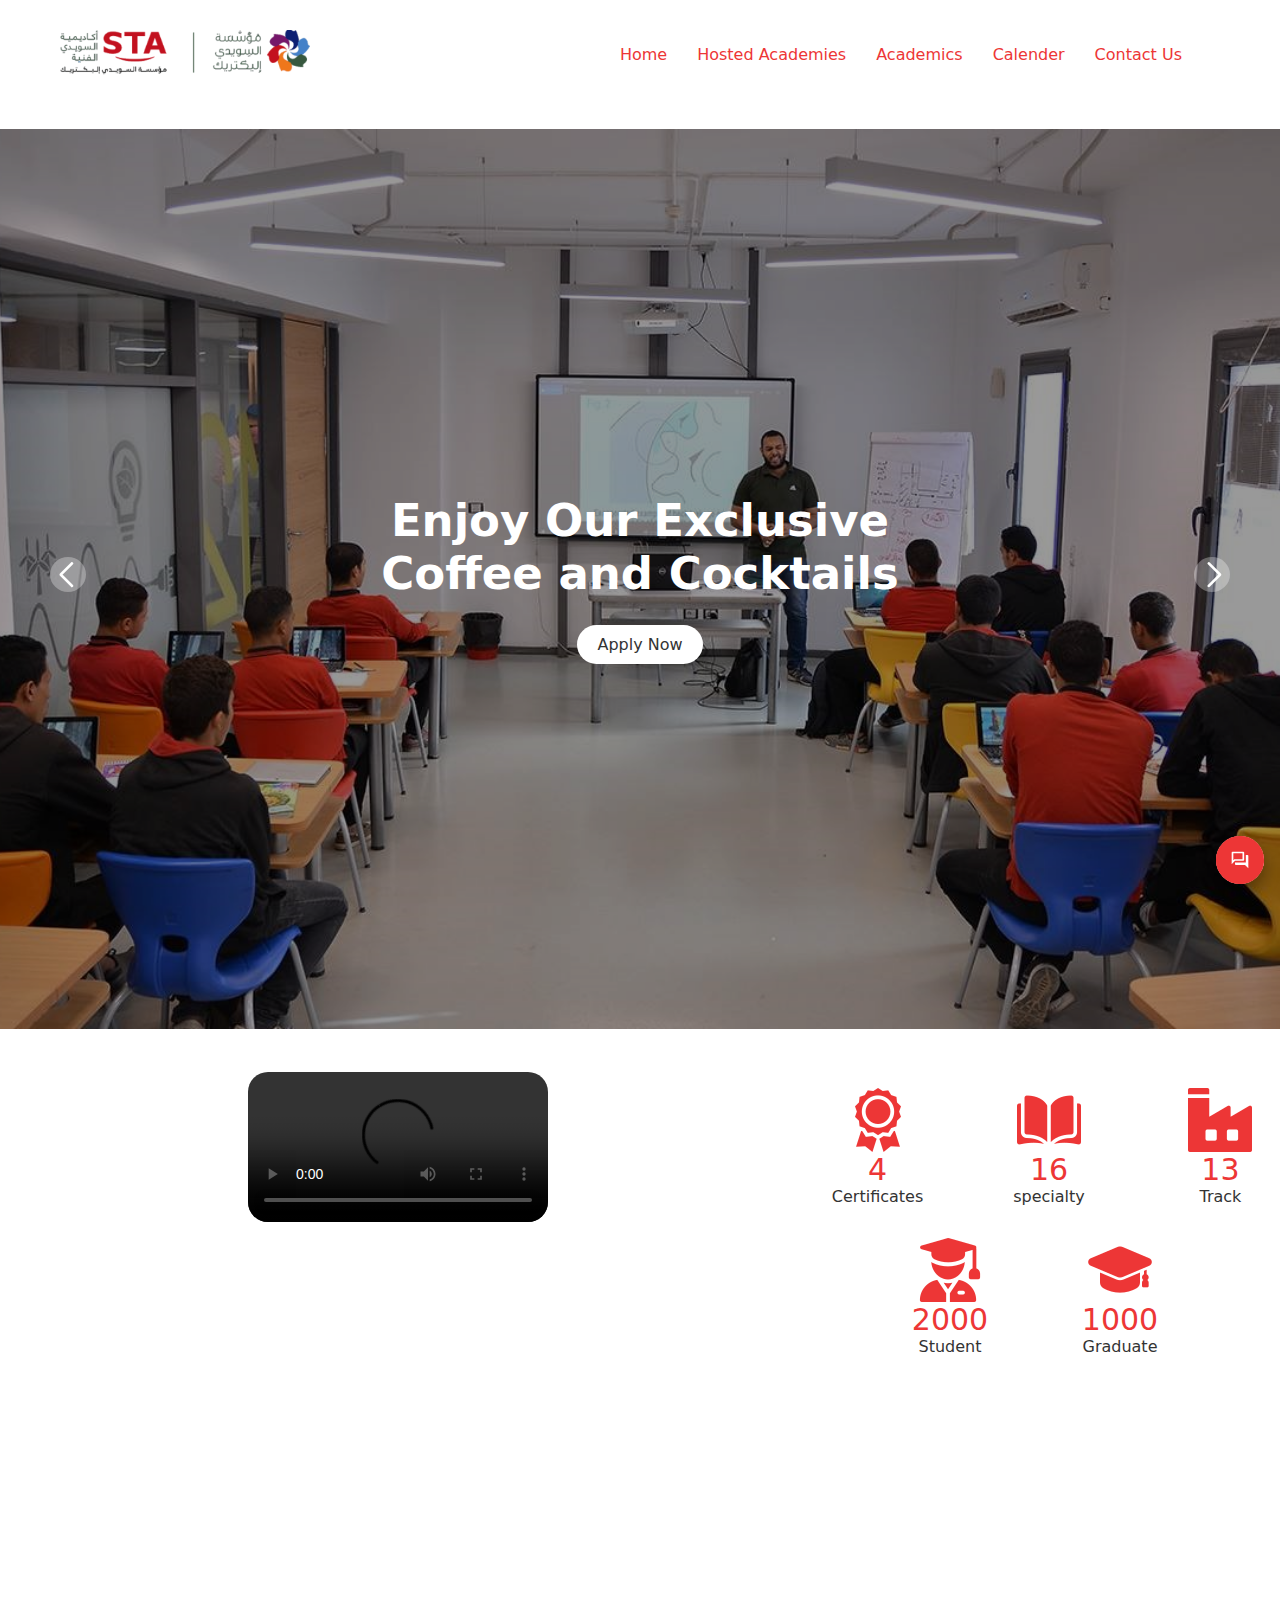
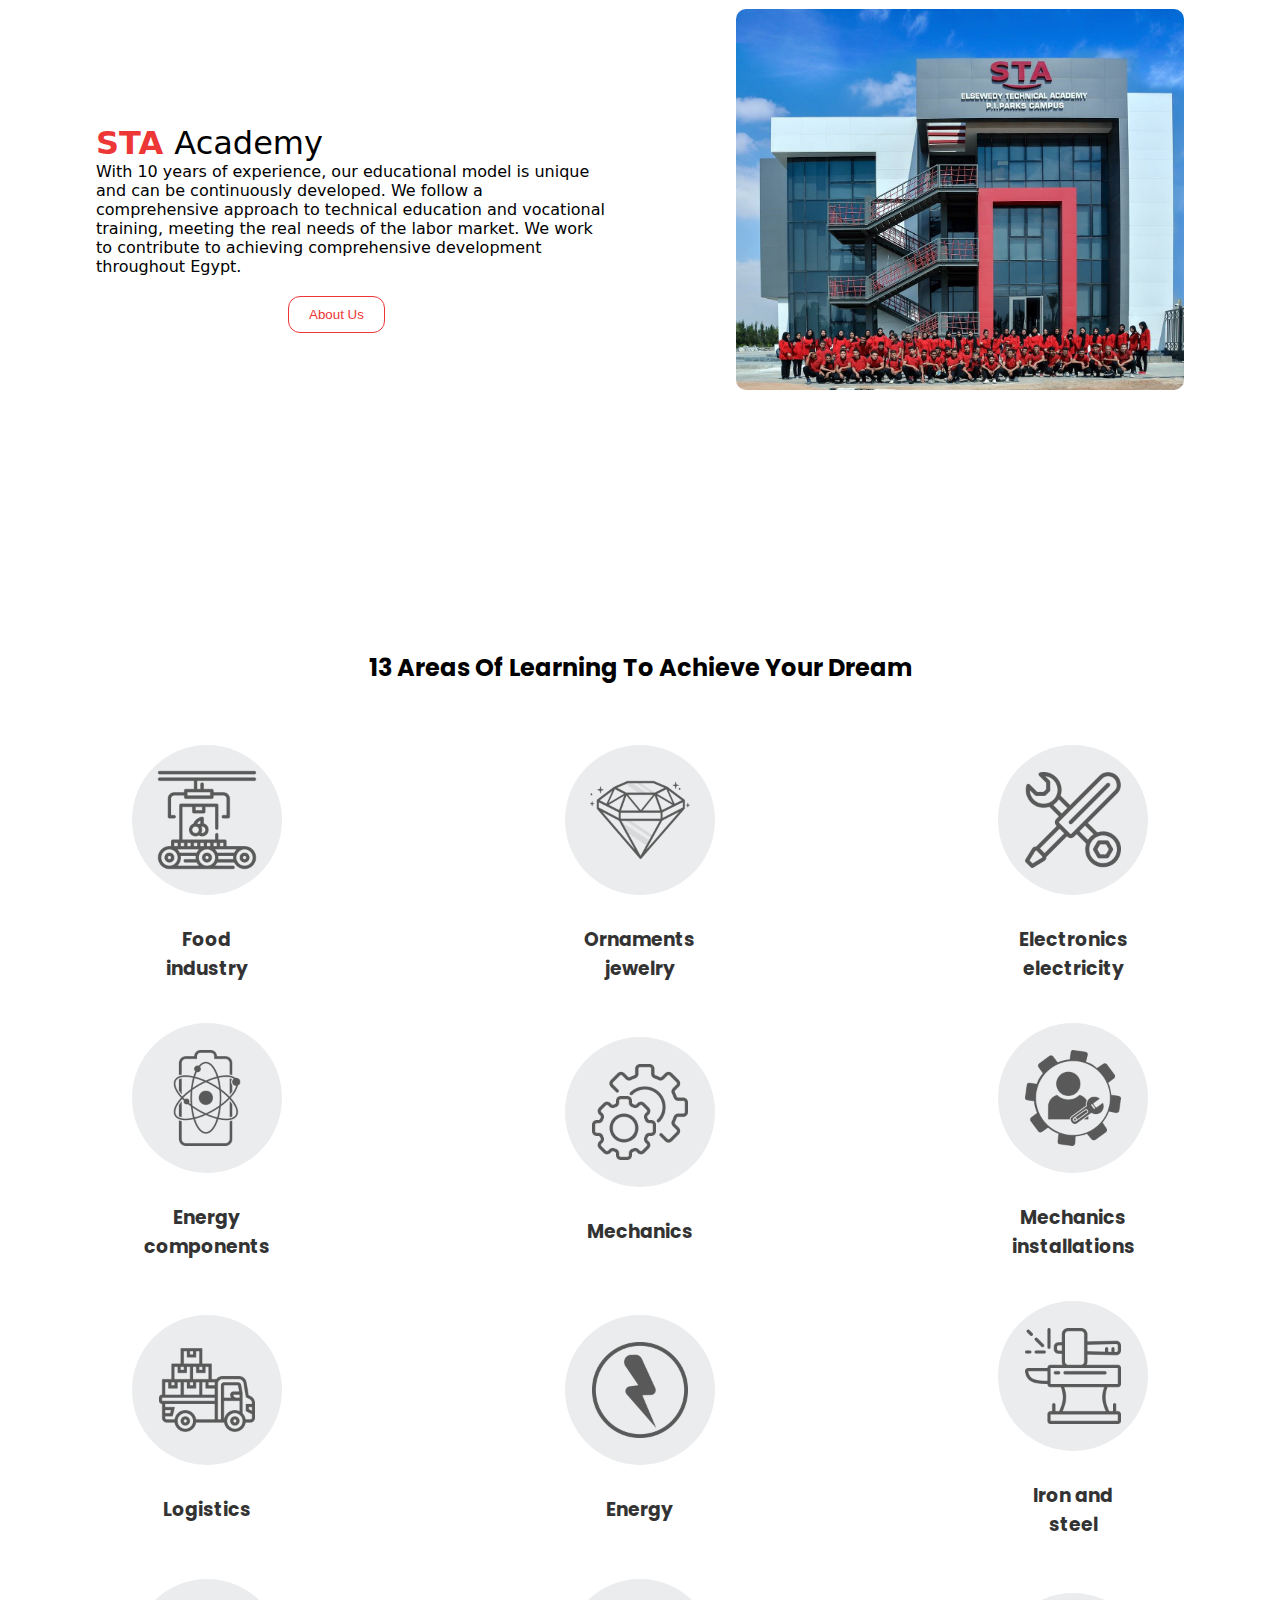
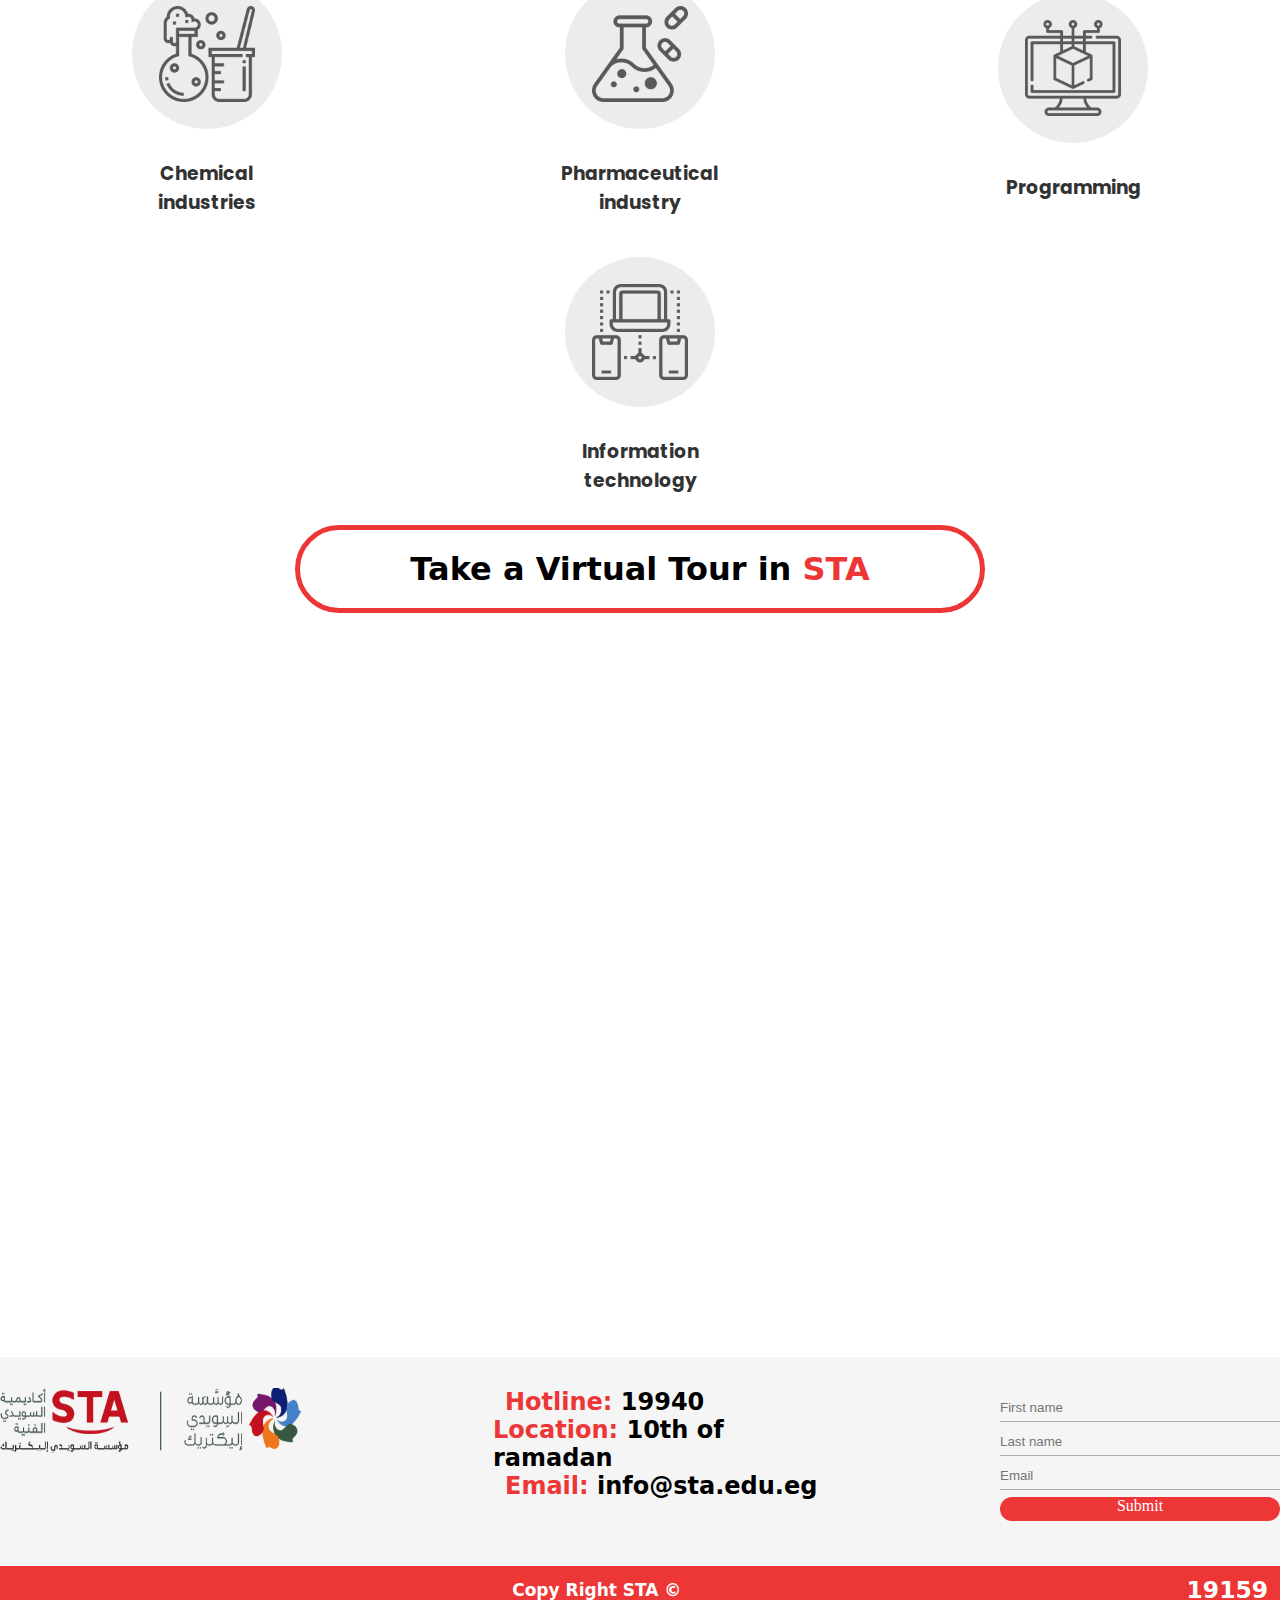
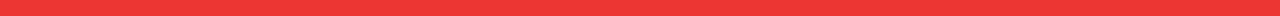
==== commit 89fd8382: "Add files via upload" ====
--- a/index.html
+++ b/index.html
@@ -321,7 +321,7 @@
             <h2><b>Hotline:</b> 19940</h2>
           </div>
           <div class="location">
-            <i class="fa-solid fa-location-dot"></i>
+            <i class="bi bi-geo-alt"></i>
             <h2><b>Location:</b> 10th of ramadan</h2>
           </div>
           <div class="Email">
--- a/assets/css/style.css
+++ b/assets/css/style.css
@@ -117,16 +117,17 @@
     align-items: center;
 }
 .success-image {
-    width: 40%;
-    display: flex;
-    justify-content: center;
-    align-items: center;
-    margin-top: 170px;
-    margin-right: 250px;
-}
-.success-image img{
-    width: 100%;
-}
+  
+  width: 40%;
+  display: flex;
+  justify-content: center;
+  align-items: center;
+  margin: 10%;
+}
+.success-image video{
+  border-radius: 20px;
+}
+
 .success-content{
     position: relative;
     display: grid;
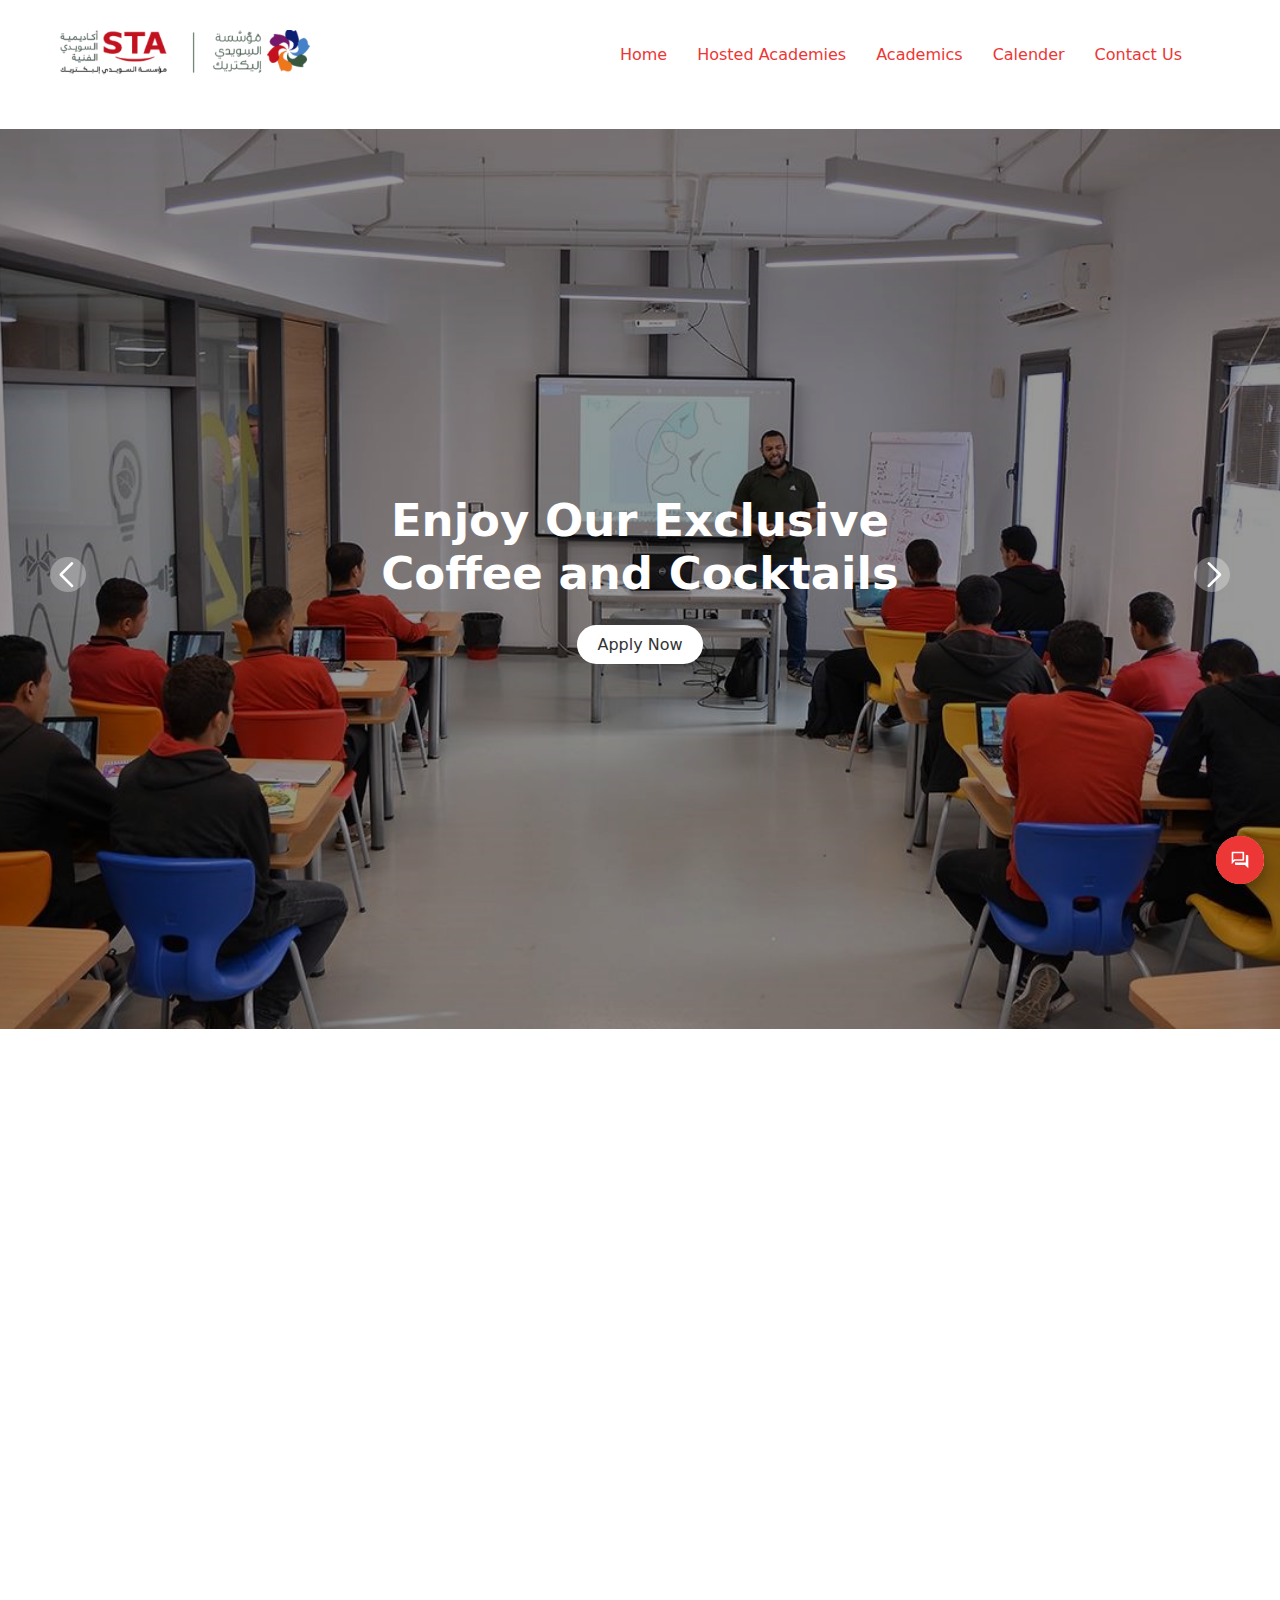
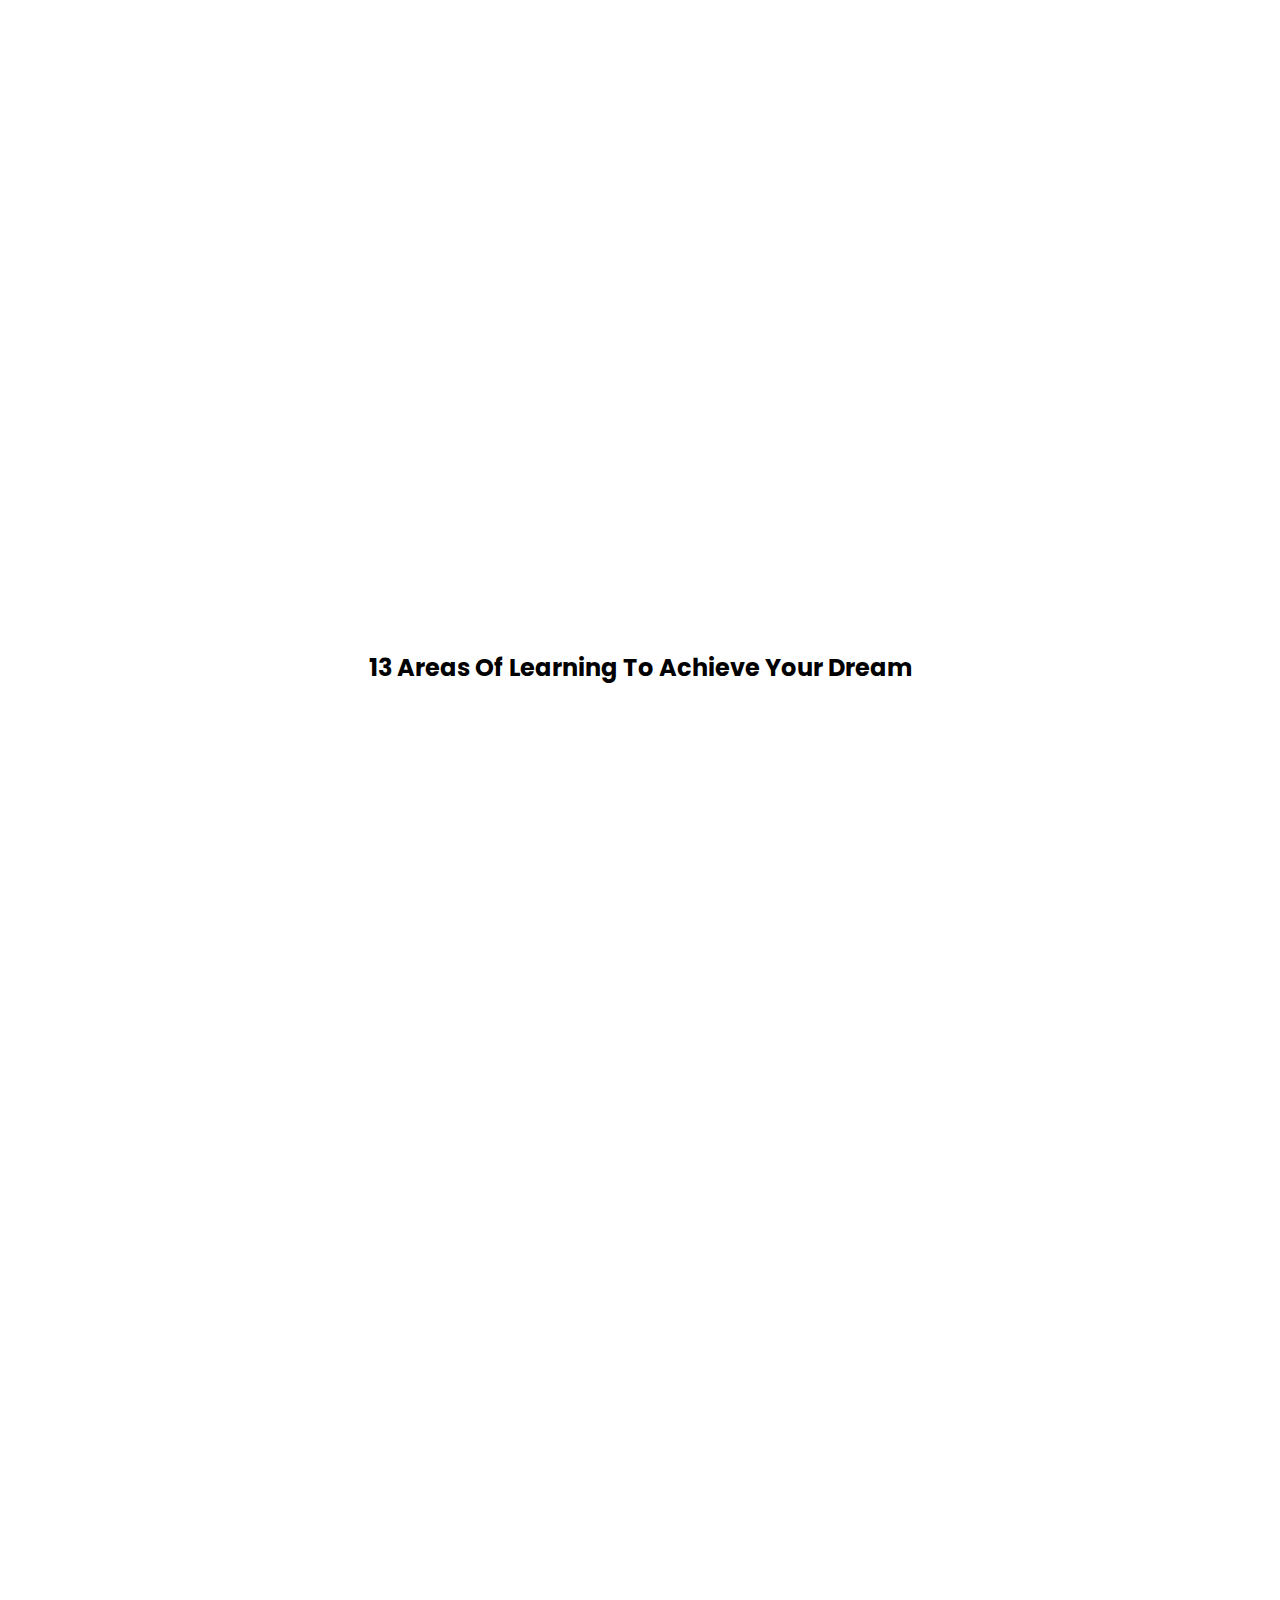
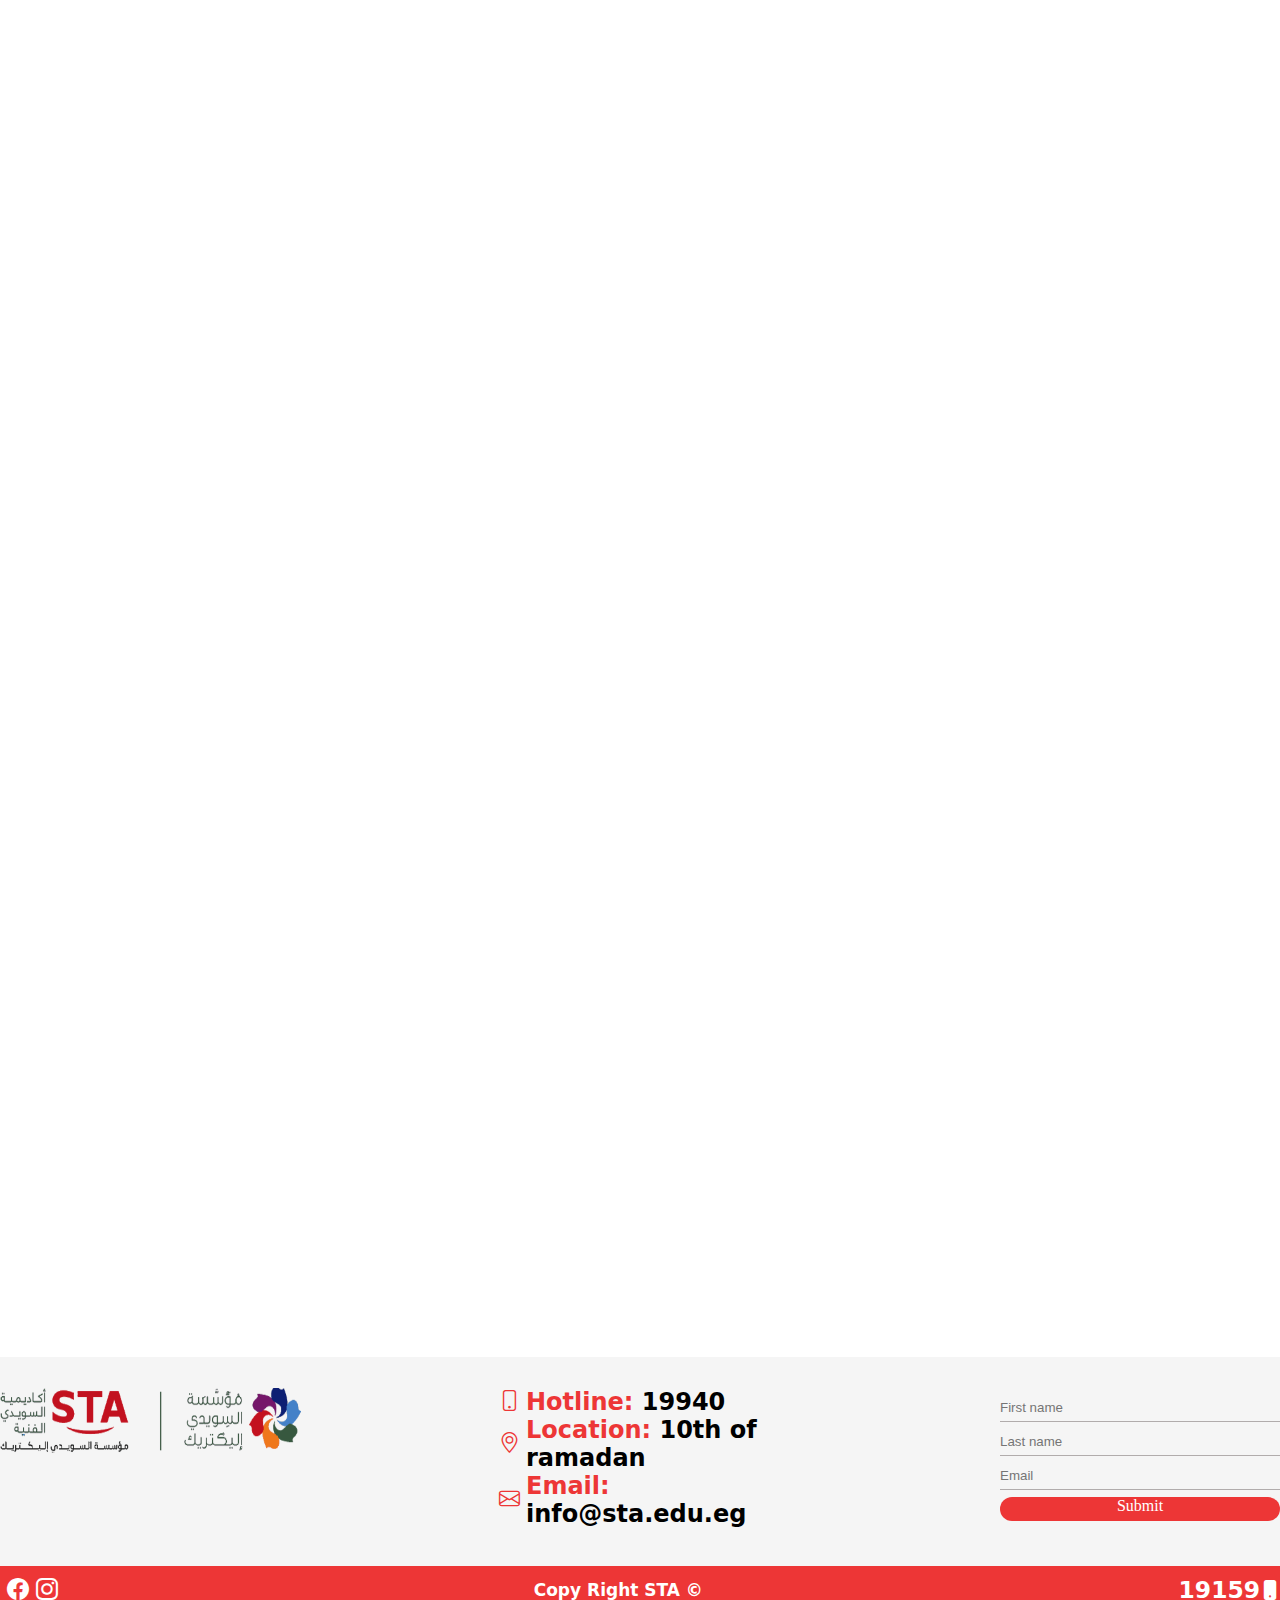
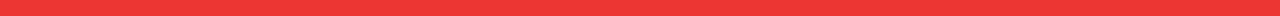
==== commit 9bcd39dc: "Add files via upload" ====
--- a/index.html
+++ b/index.html
@@ -4,11 +4,11 @@
     <meta charset="UTF-8" />
     <meta name="viewport" content="width=device-width, initial-scale=1.0" />
     <title>STA | Academy</title>
+    <link
+    rel="stylesheet"
+    href="assets/vendor/bootstrap-icons/bootstrap-icons.css"
+    />
     <link rel="stylesheet" href="assets/css/style.css" />
-    <link
-      rel="stylesheet"
-      href="assets/vendor/bootstrap-icons/bootstrap-icons.css"
-    />
     <link rel="stylesheet" href="assets/vendor/aos/aos.css" />
     <link rel="icon" href="assets/images/logoSTA.png" />
     <link rel="stylesheet" href="assets/css/swiper-bundle.min.css" />
@@ -317,7 +317,7 @@
         </div>
         <div class="footer-details">
           <div class="phone">
-            <i class="fa-solid fa-phone"></i>
+            <i class="bi bi-phone"></i>
             <h2><b>Hotline:</b> 19940</h2>
           </div>
           <div class="location">
@@ -325,7 +325,7 @@
             <h2><b>Location:</b> 10th of ramadan</h2>
           </div>
           <div class="Email">
-            <i class="fa-solid fa-envelope"></i>
+            <i class="bi bi-envelope"></i>
             <h2><b>Email:</b> info@sta.edu.eg</h2>
           </div>
         </div>
@@ -341,13 +341,13 @@
       <div class="end-footer">
         <div class="sub-footer">
           <div class="footer-social">
-            <i class="fa-brands fa-facebook"></i>
-            <i class="fa-brands fa-instagram"></i>
+            <i class="bi bi-facebook"></i>
+            <i class="bi bi-instagram"></i>
           </div>
           <p>Copy Right STA ©</p>
           <div class="footer-phone">
             <h3>19159</h3>
-            <i class="fa-solid fa-phone"></i>
+            <i class="bi bi-phone-fill"></i>
           </div>
         </div>
       </div>
--- a/assets/css/style.css
+++ b/assets/css/style.css
@@ -438,7 +438,7 @@
 color: #ed3636;
 }
 
-.footer-details i.fa-solid.fa-phone{
+.footer-details i{
 font-size: 21px;
 color: #ed3636;
 margin-left: 6px;
